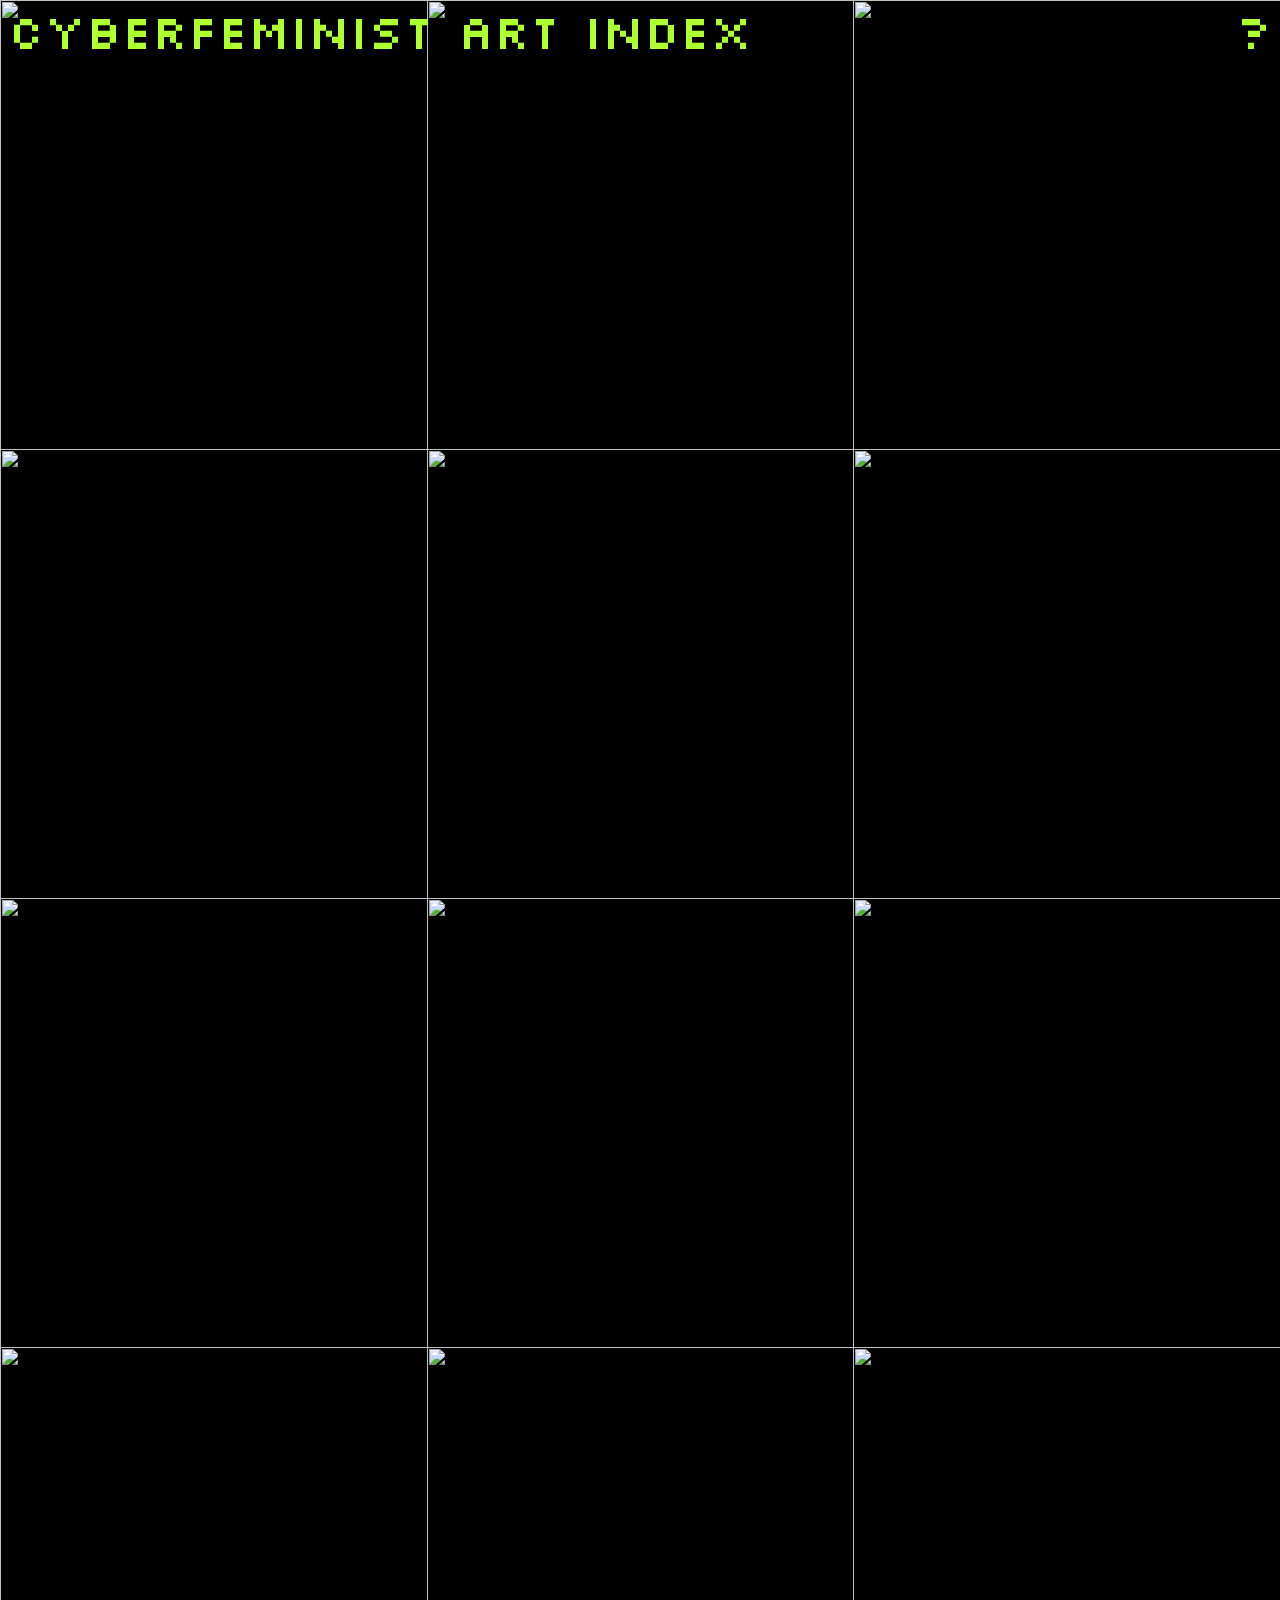
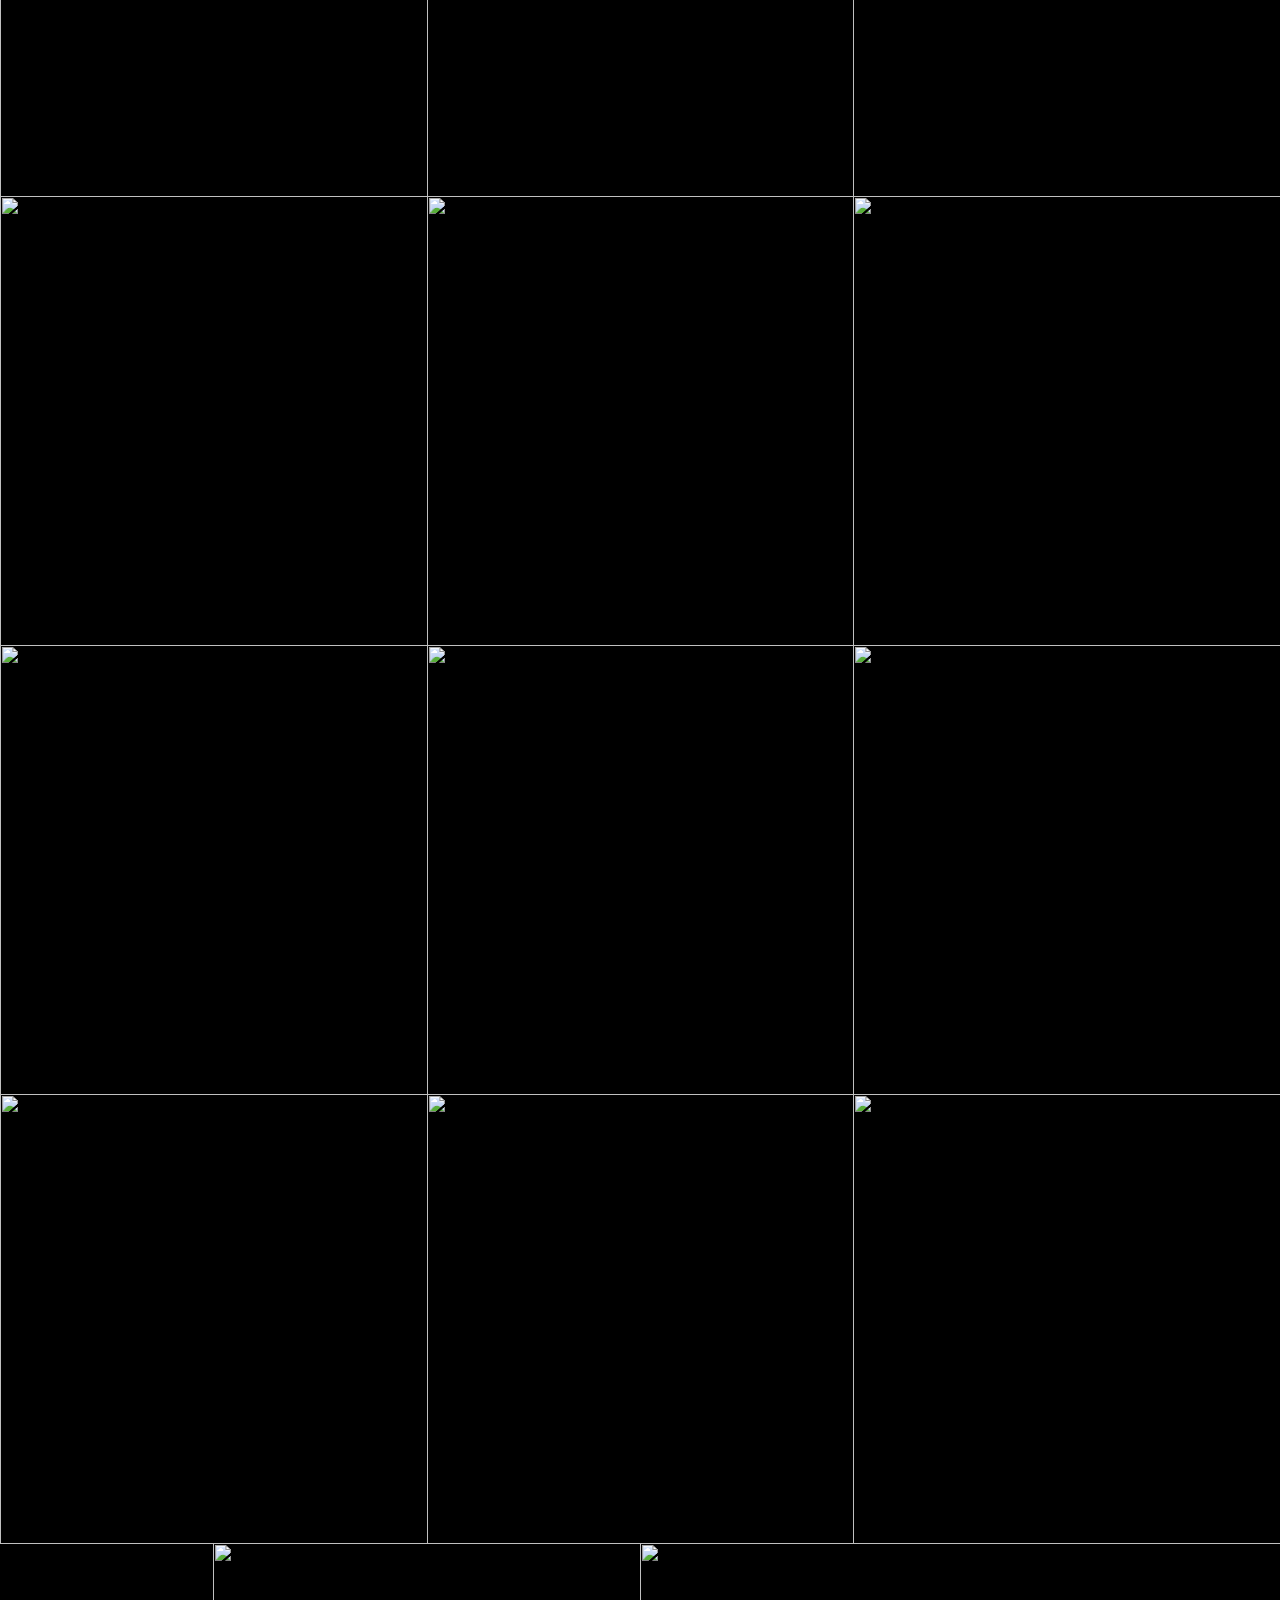
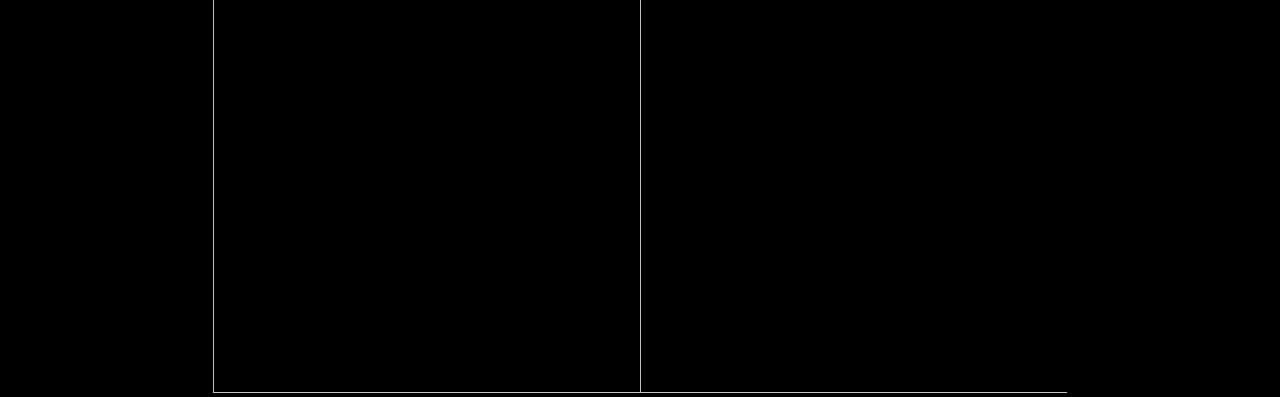
==== gallery.html @ f300425a "updates" ====
<!doctype html>
<html>
	<head>
		<title>Gallery view</title>
		<meta charset="utf-8">
		<meta name="viewport" content="width=device-width, initial-scale=1">
		<link href="assets/reset.css" rel="stylesheet">
		<link href="assets/common.css" rel="stylesheet">
		<link href="assets/gallery.css" rel="stylesheet">
		<link rel="icon" href="data:image/svg+xml,<svg xmlns=%22http://www.w3.org/2000/svg%22 viewBox=%220 0 100 100%22><text y=%22.9em%22 font-size=%2290%22>👽</text></svg>">
		<script defer src="assets/gallery.js"></script>
	</head>
	<body>
		<div class="gallery-title"><h1>Cyberfeminist Art Index</h1></div>
		<div class="gallery-info"><h1>?</h1></div>
		<ul id="data-list"></ul>
	</body>
</html>
---- assets/gallery.css ----
@import url('https://fonts.googleapis.com/css2?family=Silkscreen:wght@400;700&display=swap');

body {
    background-color: black;
  }

h1, h2, h3, p {
    color: greenyellow;
    font-family: 'Silkscreen', cursive;
}

h1 {
    font-size: 3em;
}

.gallery-title {
    position: fixed;
    z-index: 1;
    margin-left: 8px;
}

.gallery-info {
    position: fixed;
    z-index: 1;
    right: 0;
    margin-right: 8px;
}

  #data-list {
    display: flex;
    flex-wrap: wrap;
    justify-content:center;
    align-items: center;
    height: 100vh;
  }
  
  #data-list li {
    width: 33.33%;
    margin-bottom:-5px;
    text-align: center;
    cursor: pointer;
  }
  
  #data-list li img {
    width: 100vw;
    height: 50vh;
    object-fit: cover;
  }

  .fullscreen {
    position: fixed;
    top: 0;
    left: 0;
    width: 100%;
    height: 100%;
    display: flex;
    justify-content: center;
    align-items: center;
    background-color: rgba(0, 0, 0, 0.8);
  }
  
  .fullscreen img {
    max-width: 90%;
    max-height: 90%;
    object-fit: contain;
    cursor: pointer;
  }
  
  .fullscreen-details {
    color: white;
    position: absolute;
    bottom: 20px;
    left: 20px;
    text-align: left;
    font-size: 16px;
    line-height: 1.5;
  }
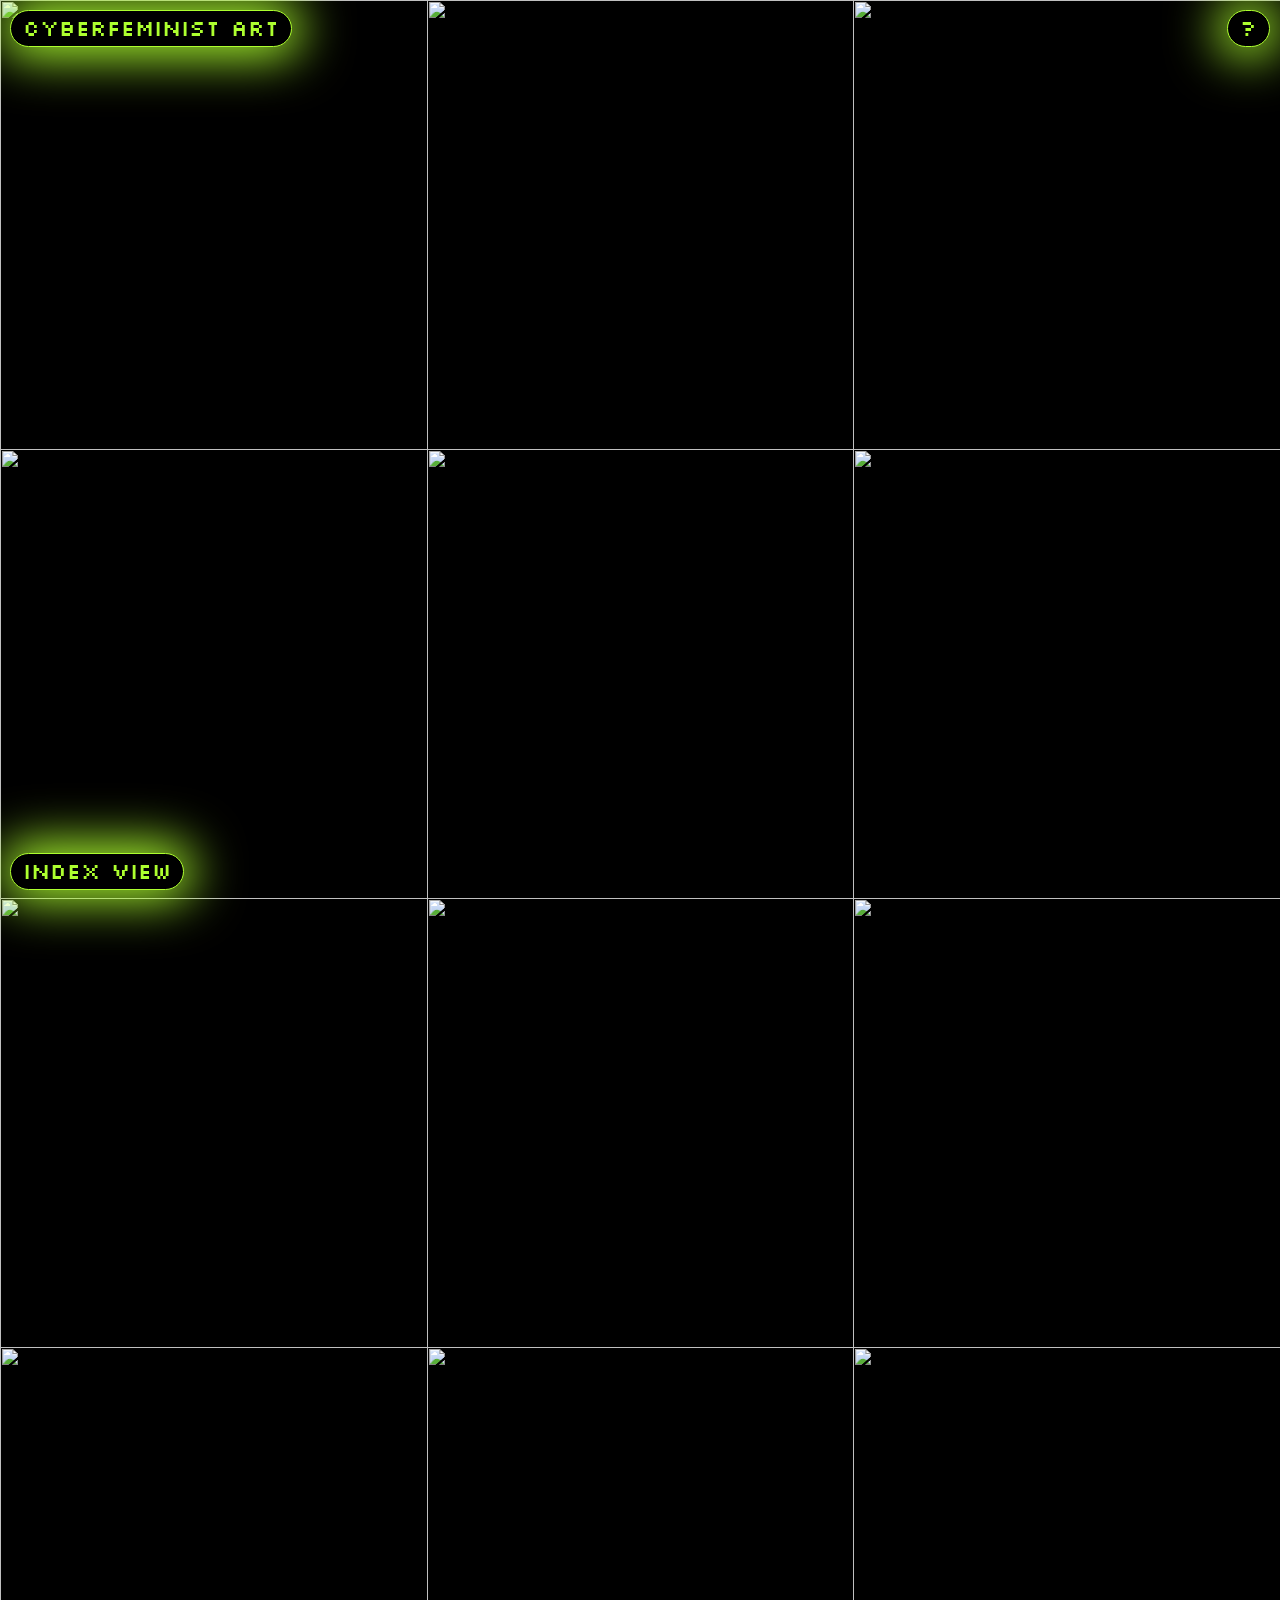
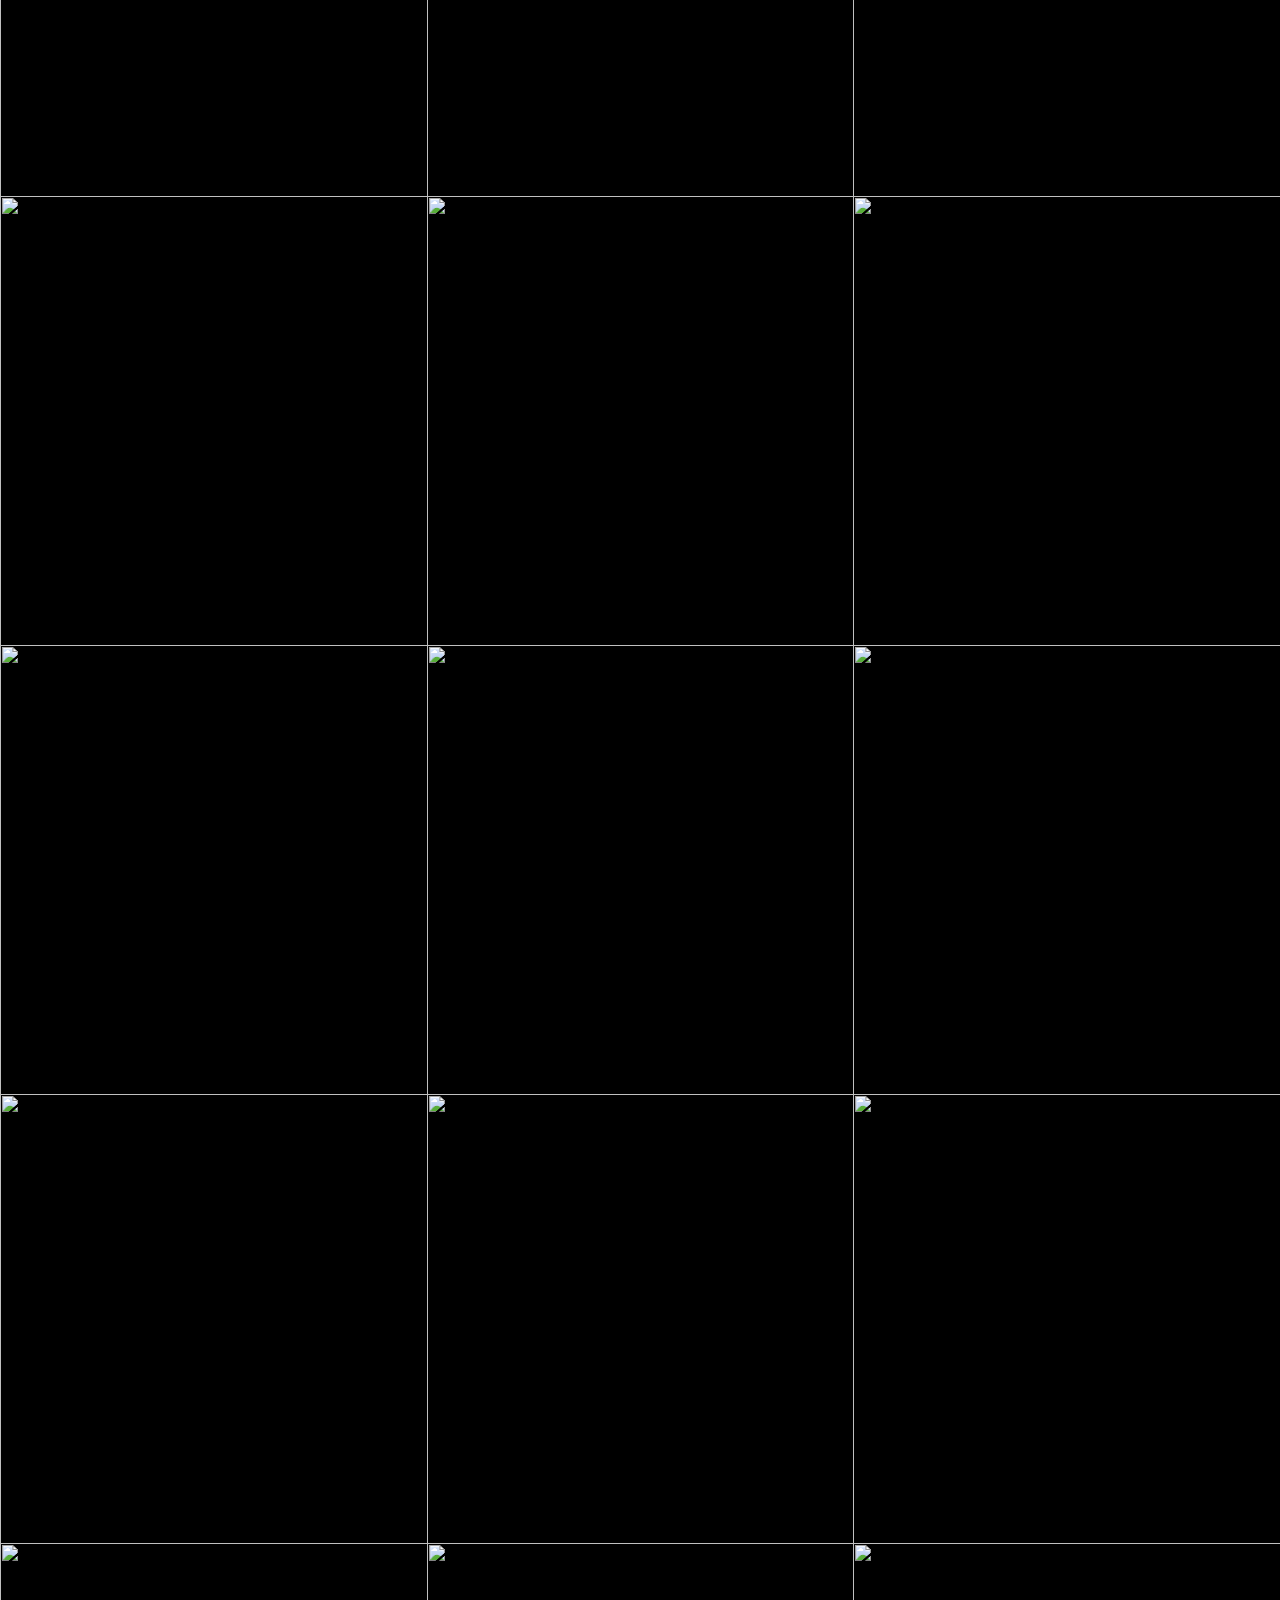
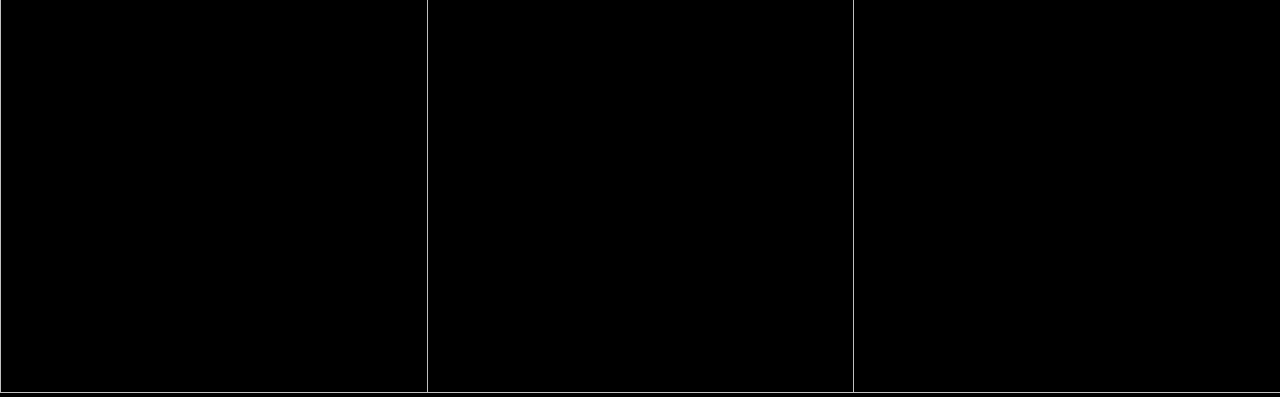
==== commit b9098c9a: "gallery buttons" ====
--- a/gallery.html
+++ b/gallery.html
@@ -11,8 +11,10 @@
 		<script defer src="assets/gallery.js"></script>
 	</head>
 	<body>
-		<div class="gallery-title"><h1>Cyberfeminist Art Index</h1></div>
+		<div class="gallery-title"><h1>Cyberfeminist Art</h1></div>
 		<div class="gallery-info"><h1>?</h1></div>
+		<div class="switch">
+			<a href="index.html"><h1>Index View</h1></a></div>
 		<ul id="data-list"></ul>
 	</body>
 </html>--- a/assets/gallery.css
+++ b/assets/gallery.css
@@ -10,20 +10,43 @@
 }
 
 h1 {
-    font-size: 3em;
+    font-size: 1.4em;
 }
 
 .gallery-title {
     position: fixed;
     z-index: 1;
-    margin-left: 8px;
+    margin: 10px;
+    background-color: black;
+    border: 1px solid greenyellow;
+    border-radius: 30px;
+    padding: 2px 12px 4px 12px;
+    box-shadow: 0 0 50px 10px greenyellow;
+
 }
 
 .gallery-info {
     position: fixed;
     z-index: 1;
     right: 0;
-    margin-right: 8px;
+    margin: 10px;
+    background-color: black;
+    border: 1px solid greenyellow;
+    border-radius: 30px;
+    padding: 2px 12px 4px 12px;
+    box-shadow: 0 0 50px 10px greenyellow;
+}
+
+.switch {
+    position: fixed;
+    z-index: 1;
+    bottom: 0;
+    margin: 10px;
+    background-color: black;
+    border: 1px solid greenyellow;
+    border-radius: 30px;
+    padding: 2px 12px 4px 12px;
+    box-shadow: 0 0 50px 10px greenyellow;
 }
 
   #data-list {
@@ -67,9 +90,9 @@
   }
   
   .fullscreen-details {
-    color: white;
+    background-color: none;
     position: absolute;
-    bottom: 20px;
+    top: 50px;
     left: 20px;
     text-align: left;
     font-size: 16px;
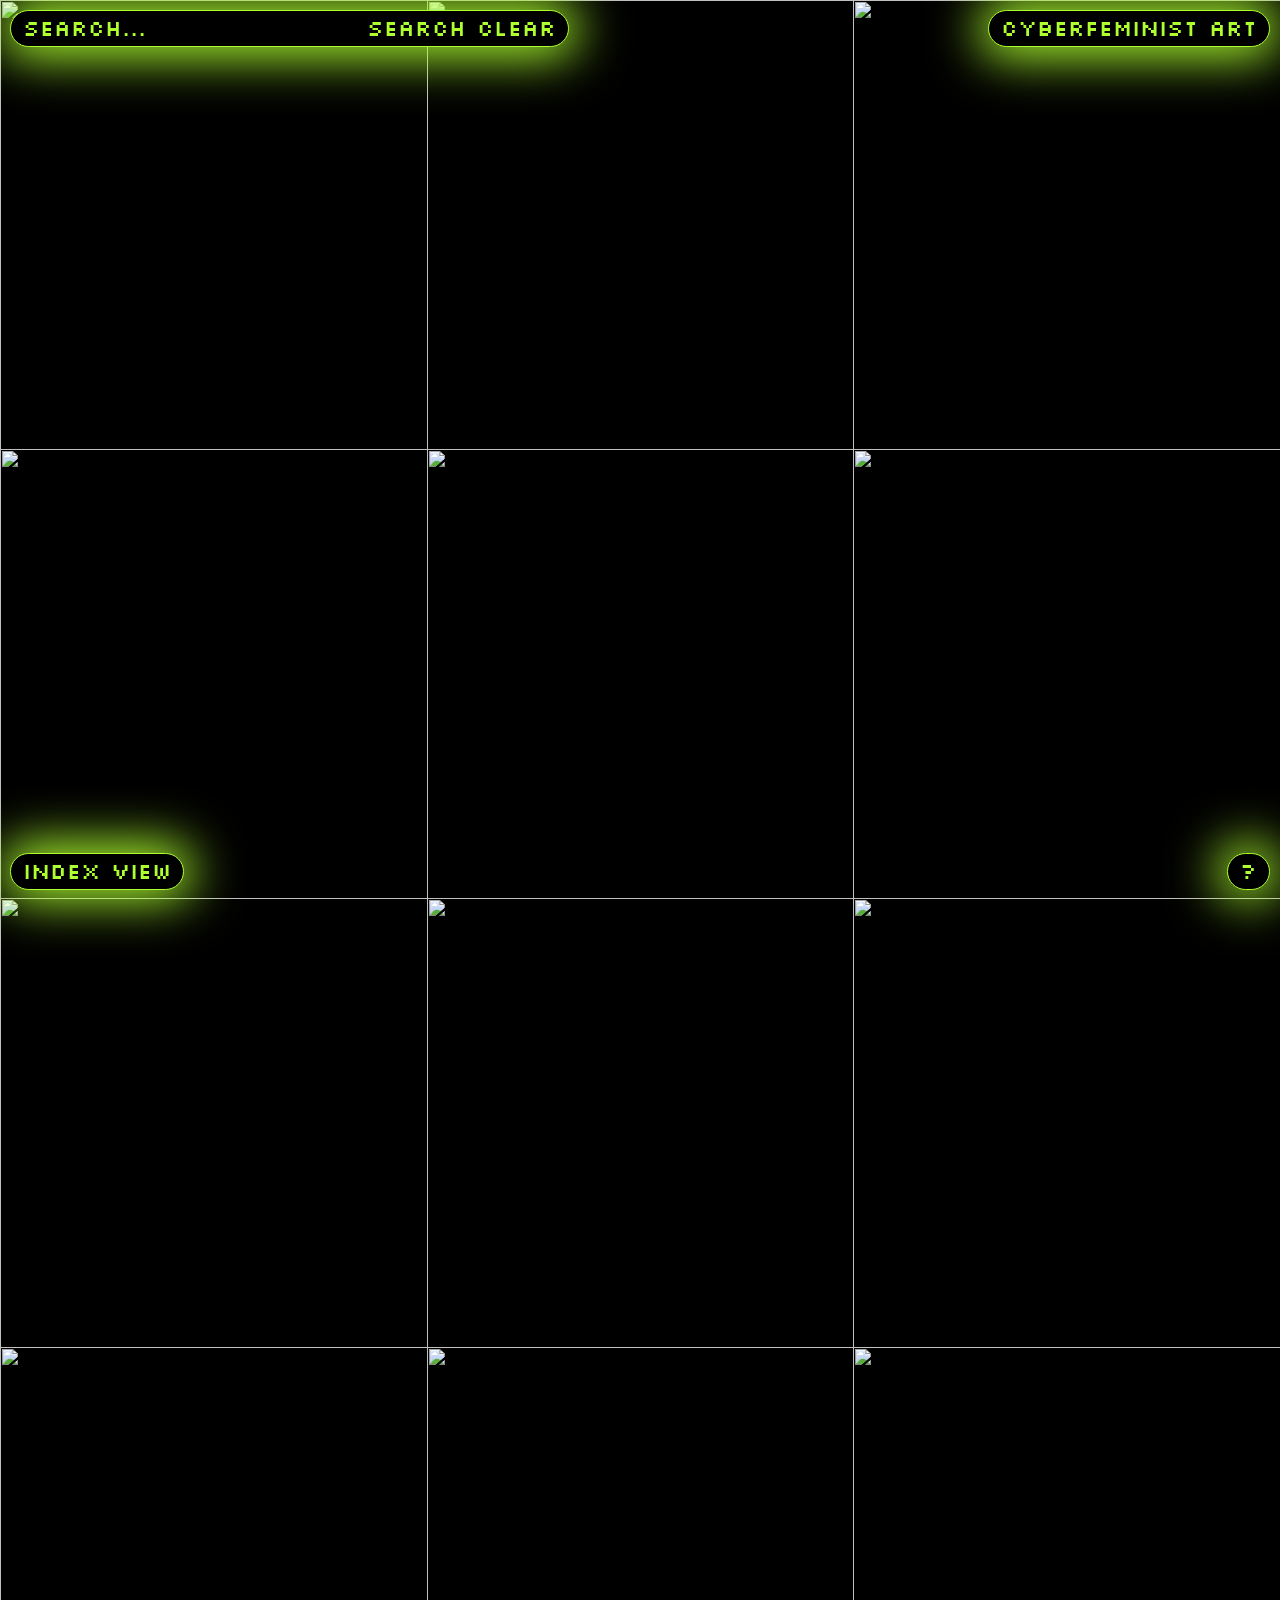
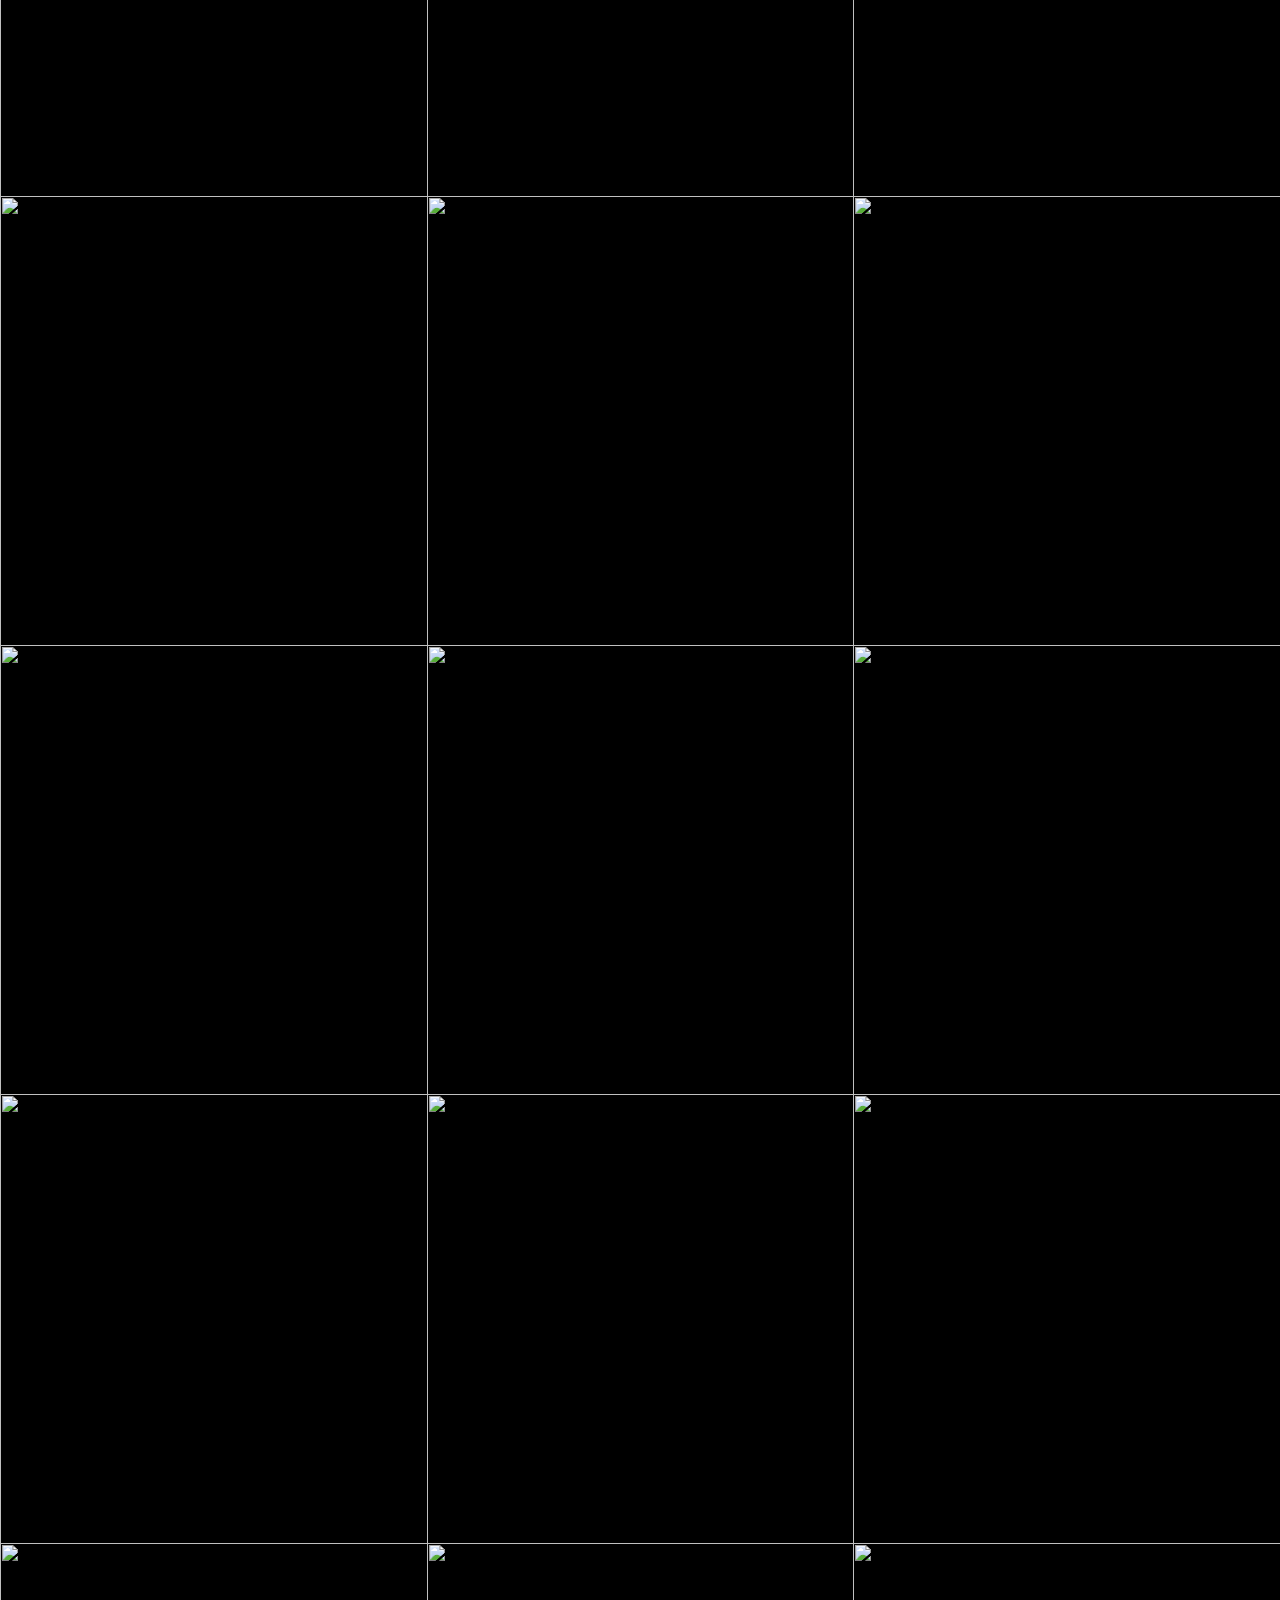
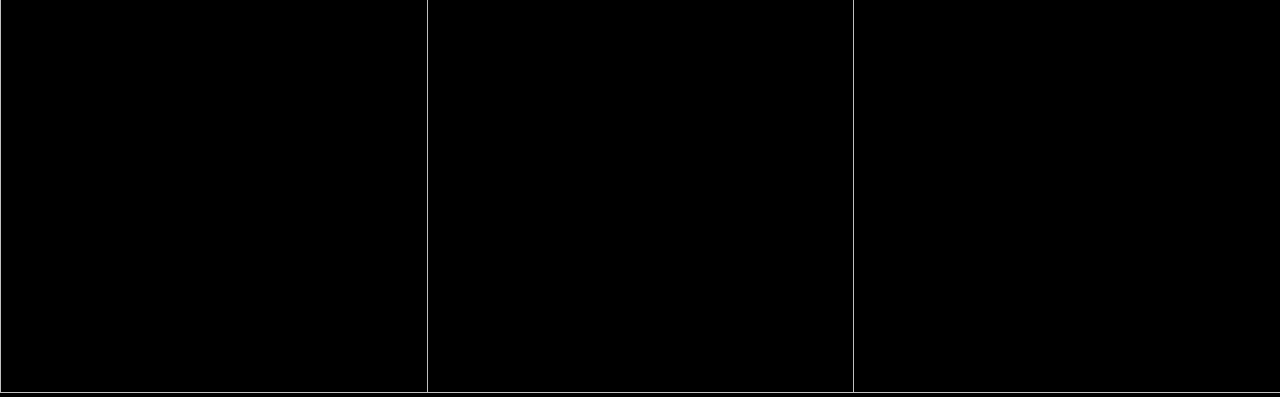
==== commit 7b066291: "updates to index" ====
--- a/gallery.html
+++ b/gallery.html
@@ -5,12 +5,16 @@
 		<meta charset="utf-8">
 		<meta name="viewport" content="width=device-width, initial-scale=1">
 		<link href="assets/reset.css" rel="stylesheet">
-		<link href="assets/common.css" rel="stylesheet">
 		<link href="assets/gallery.css" rel="stylesheet">
 		<link rel="icon" href="data:image/svg+xml,<svg xmlns=%22http://www.w3.org/2000/svg%22 viewBox=%220 0 100 100%22><text y=%22.9em%22 font-size=%2290%22>👽</text></svg>">
 		<script defer src="assets/gallery.js"></script>
 	</head>
 	<body>
+		<div class="search-feature">
+			<input type="text" id="search" placeholder="Search...">
+			<button id="search-btn">Search</button>
+			<button id="clear-btn">Clear</button>
+</div>
 		<div class="gallery-title"><h1>Cyberfeminist Art</h1></div>
 		<div class="gallery-info"><h1>?</h1></div>
 		<div class="switch">
--- a/assets/gallery.css
+++ b/assets/gallery.css
@@ -17,6 +17,7 @@
     position: fixed;
     z-index: 1;
     margin: 10px;
+    right:0;
     background-color: black;
     border: 1px solid greenyellow;
     border-radius: 30px;
@@ -29,6 +30,7 @@
     position: fixed;
     z-index: 1;
     right: 0;
+    bottom: 0;
     margin: 10px;
     background-color: black;
     border: 1px solid greenyellow;
@@ -41,6 +43,22 @@
     position: fixed;
     z-index: 1;
     bottom: 0;
+    margin: 10px;
+    background-color: black;
+    border: 1px solid greenyellow;
+    border-radius: 30px;
+    padding: 2px 12px 4px 12px;
+    box-shadow: 0 0 50px 10px greenyellow;
+}
+
+.search-feature {
+    font-family: 'Silkscreen', cursive;
+    color: greenyellow;
+    font-size: 1.4em;
+    position: fixed;
+    z-index: 1;
+    top: 0;
+    left: 0;
     margin: 10px;
     background-color: black;
     border: 1px solid greenyellow;
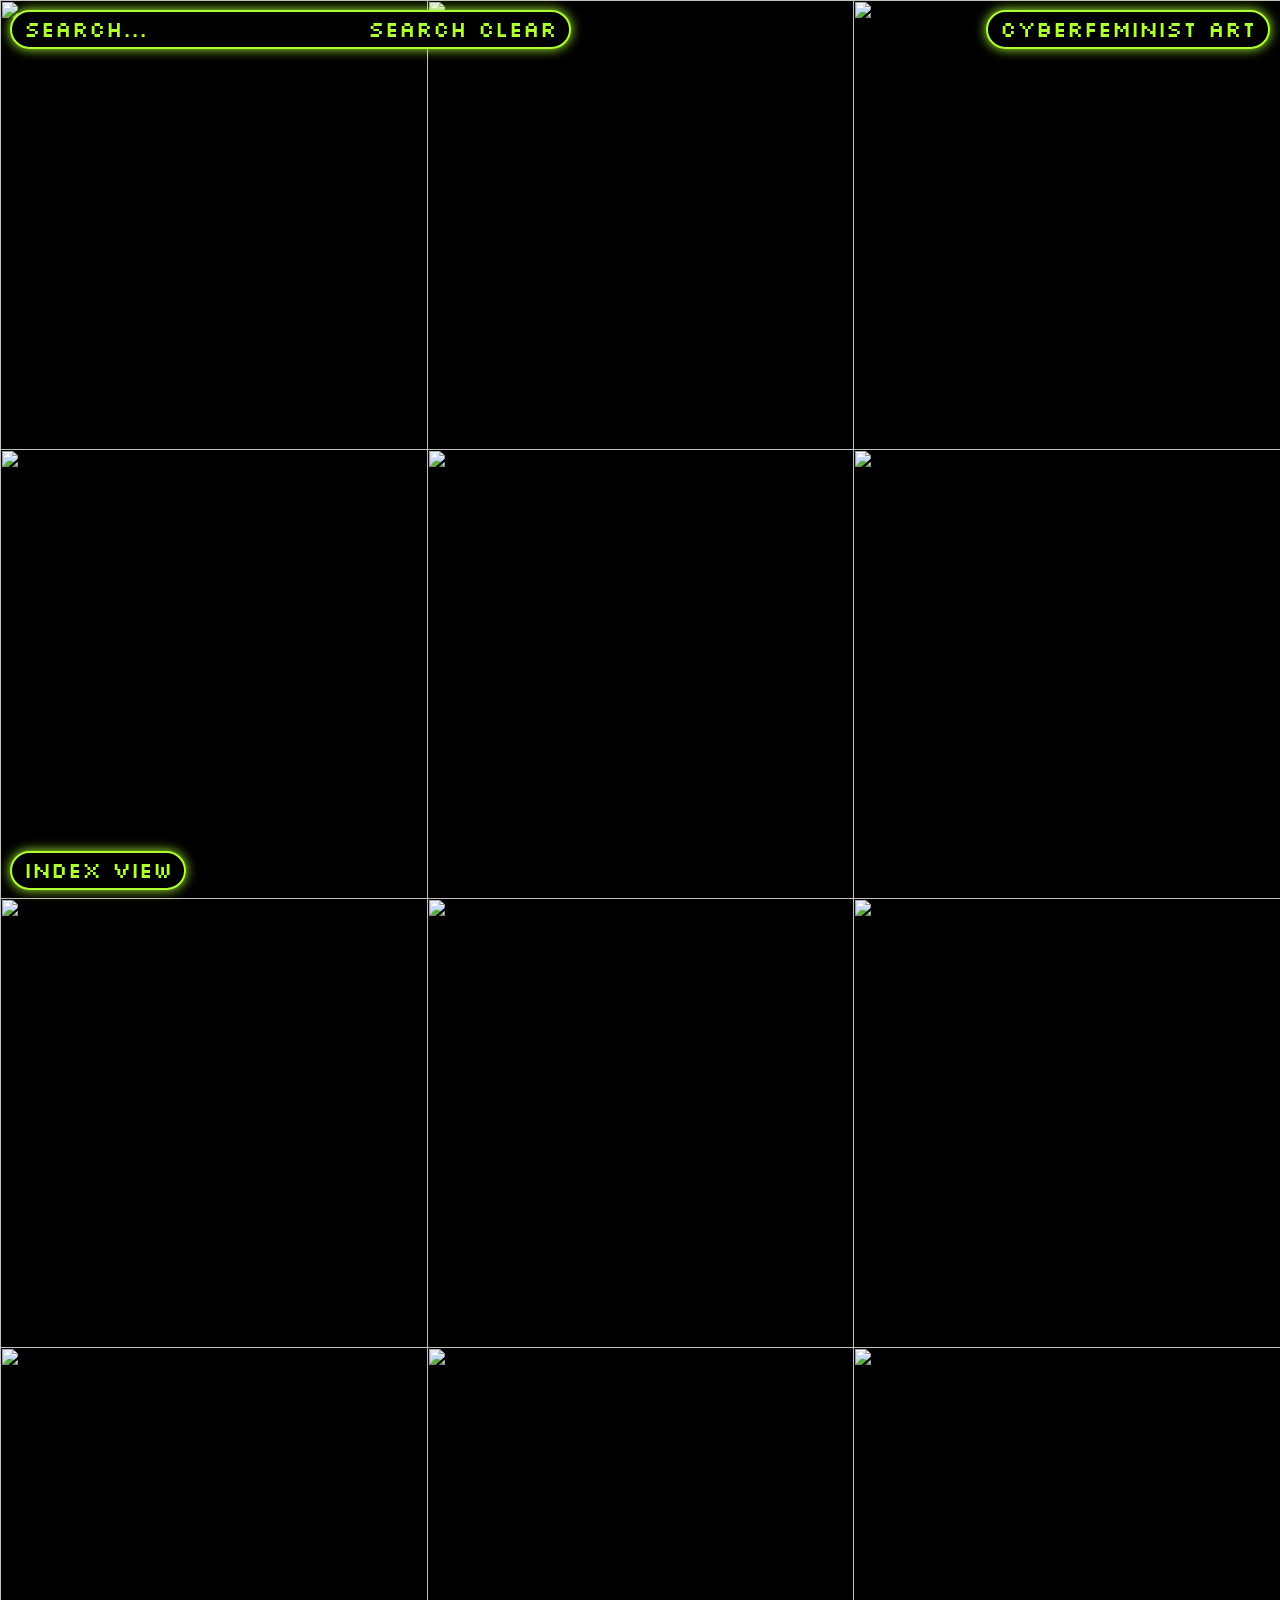
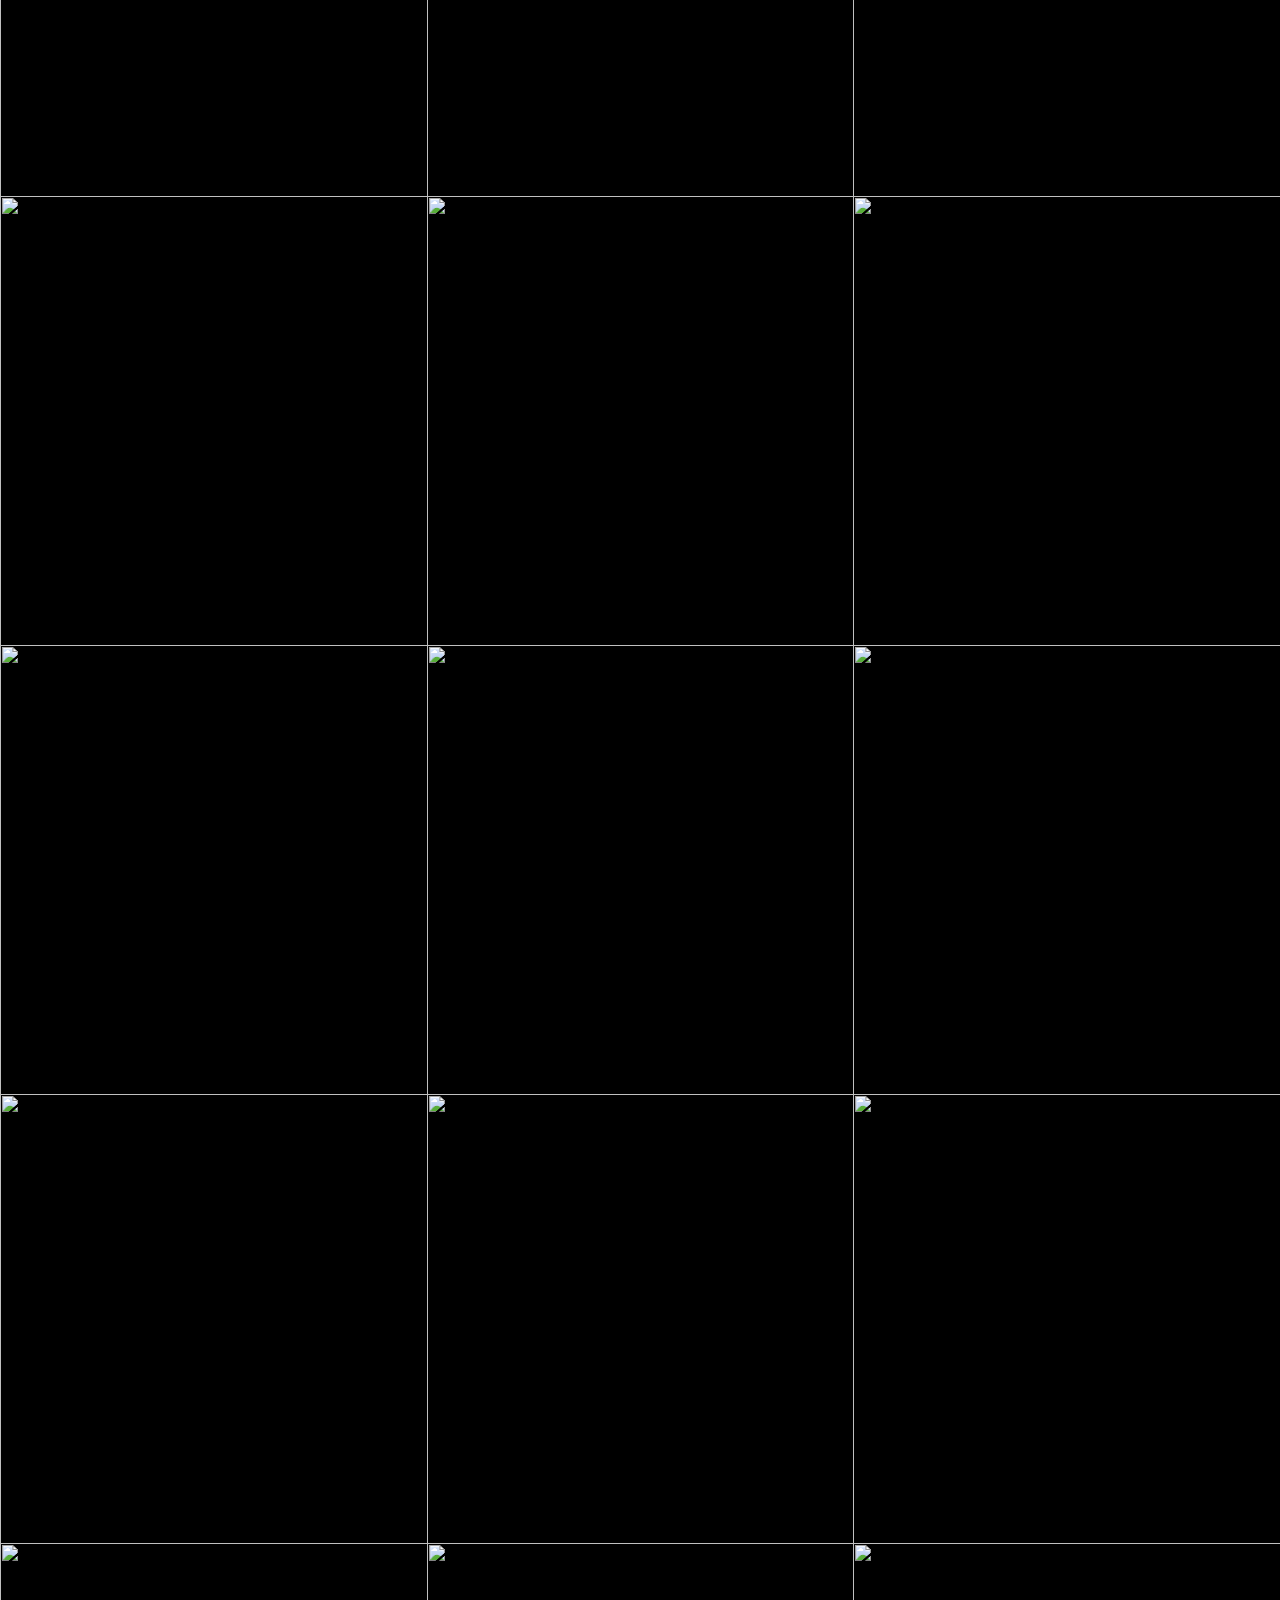
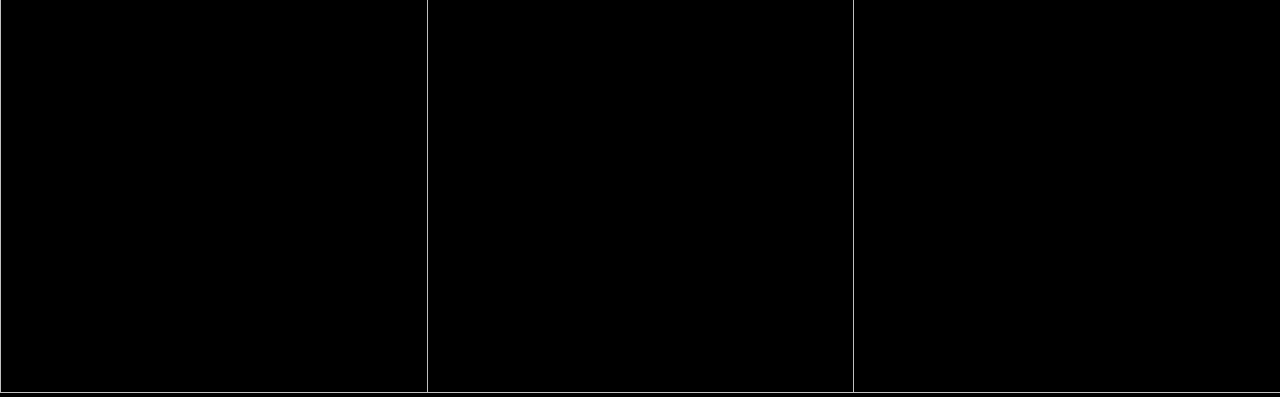
==== commit 84052ed5: "home page added" ====
--- a/gallery.html
+++ b/gallery.html
@@ -15,10 +15,11 @@
 			<button id="search-btn">Search</button>
 			<button id="clear-btn">Clear</button>
 </div>
-		<div class="gallery-title"><h1>Cyberfeminist Art</h1></div>
-		<div class="gallery-info"><h1>?</h1></div>
+		<div class="gallery-title">
+			<a href="home.html"><h1>Cyberfeminist Art</h1></a></div>
 		<div class="switch">
 			<a href="index.html"><h1>Index View</h1></a></div>
 		<ul id="data-list"></ul>
 	</body>
-</html>+</html>
+
--- a/assets/gallery.css
+++ b/assets/gallery.css
@@ -19,11 +19,19 @@
     margin: 10px;
     right:0;
     background-color: black;
-    border: 1px solid greenyellow;
+    border: 2px solid greenyellow;
     border-radius: 30px;
     padding: 2px 12px 4px 12px;
-    box-shadow: 0 0 50px 10px greenyellow;
+    box-shadow: 0 0 12px 0px greenyellow;
+}
 
+.gallery-title:hover {
+    background-color: greenyellow;
+    border: 2px solid black;   
+}
+
+.gallery-title h1:hover {
+    color: black;
 }
 
 .gallery-info {
@@ -33,10 +41,19 @@
     bottom: 0;
     margin: 10px;
     background-color: black;
-    border: 1px solid greenyellow;
+    border: 2px solid greenyellow;
     border-radius: 30px;
     padding: 2px 12px 4px 12px;
-    box-shadow: 0 0 50px 10px greenyellow;
+    box-shadow: 0 0 12px 0px greenyellow;
+}
+
+.gallery-info:hover {
+    background-color: greenyellow;
+    border: 2px solid black;   
+}
+
+.gallery-info h1:hover {
+    color: black;
 }
 
 .switch {
@@ -45,10 +62,19 @@
     bottom: 0;
     margin: 10px;
     background-color: black;
-    border: 1px solid greenyellow;
+    border: 2px solid greenyellow;
     border-radius: 30px;
     padding: 2px 12px 4px 12px;
-    box-shadow: 0 0 50px 10px greenyellow;
+    box-shadow: 0 0 12px 0px greenyellow;
+}
+
+.switch:hover {
+    background-color: greenyellow;
+    border: 2px solid black;
+}
+
+.switch h1:hover {
+    color: black;
 }
 
 .search-feature {
@@ -61,10 +87,10 @@
     left: 0;
     margin: 10px;
     background-color: black;
-    border: 1px solid greenyellow;
+    border: 2px solid greenyellow;
     border-radius: 30px;
     padding: 2px 12px 4px 12px;
-    box-shadow: 0 0 50px 10px greenyellow;
+    box-shadow: 0 0 12px 0px greenyellow;
 }
 
   #data-list {
@@ -110,9 +136,42 @@
   .fullscreen-details {
     background-color: none;
     position: absolute;
-    top: 50px;
+    top: 4em;
     left: 20px;
     text-align: left;
     font-size: 16px;
     line-height: 1.5;
-  }+  }
+
+  .home-title {
+    font-family: 'Silkscreen', cursive;
+    color: greenyellow;
+    z-index: 1;
+    text-align: center;
+    background-color: black;
+    border: 2px solid greenyellow;
+    border-radius: 30px;
+    padding: 2px 12px 4px 12px;
+    box-shadow: 0 0 12px 0px greenyellow;
+    margin: 0;
+    position: absolute;
+    top: 20%;
+    left: 50%;
+    transform: translate(-50%, -50%);
+}
+
+  .home-description {
+    position: absolute;
+    z-index: 999;
+    text-align: center;
+    margin: 0;
+    position: absolute;
+    top: 50%;
+    left: 50%;
+    transform: translate(-50%, -50%);
+  }
+
+  canvas {
+    display: block;
+    z-index: -999;
+}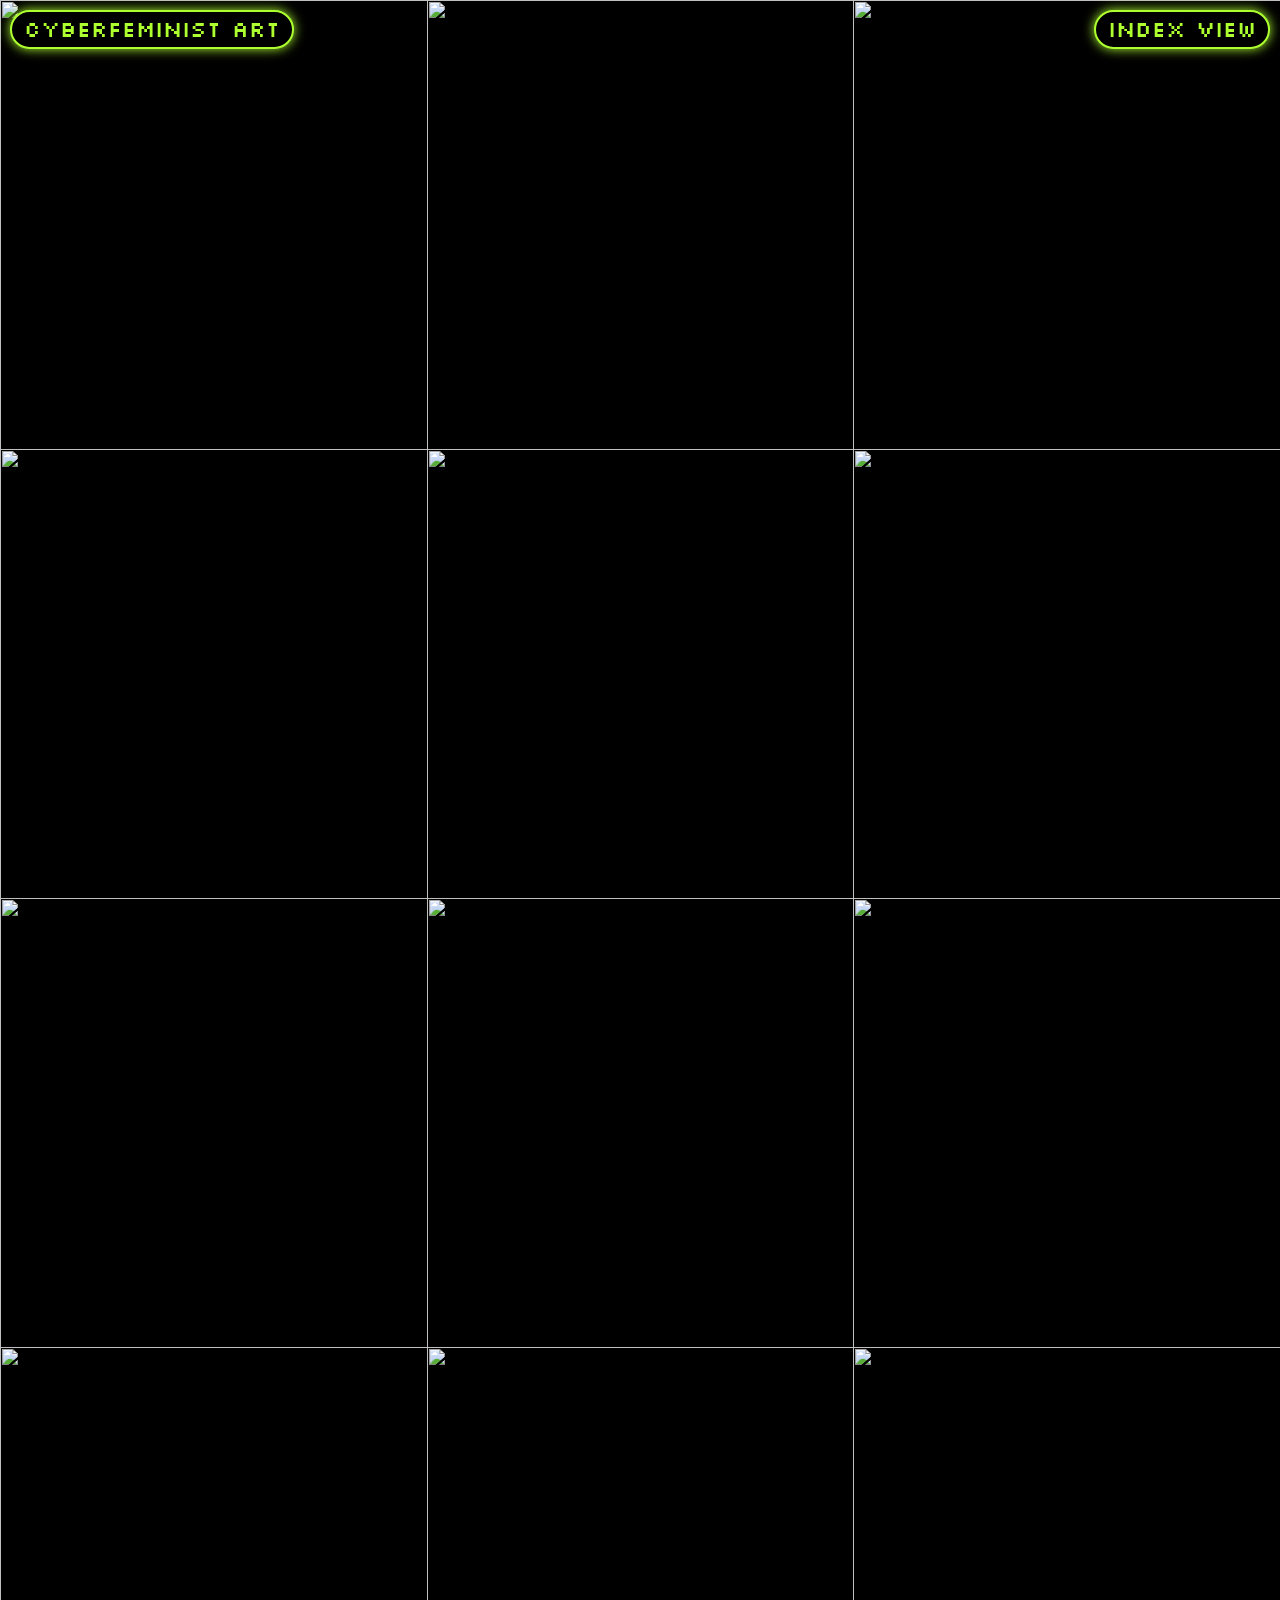
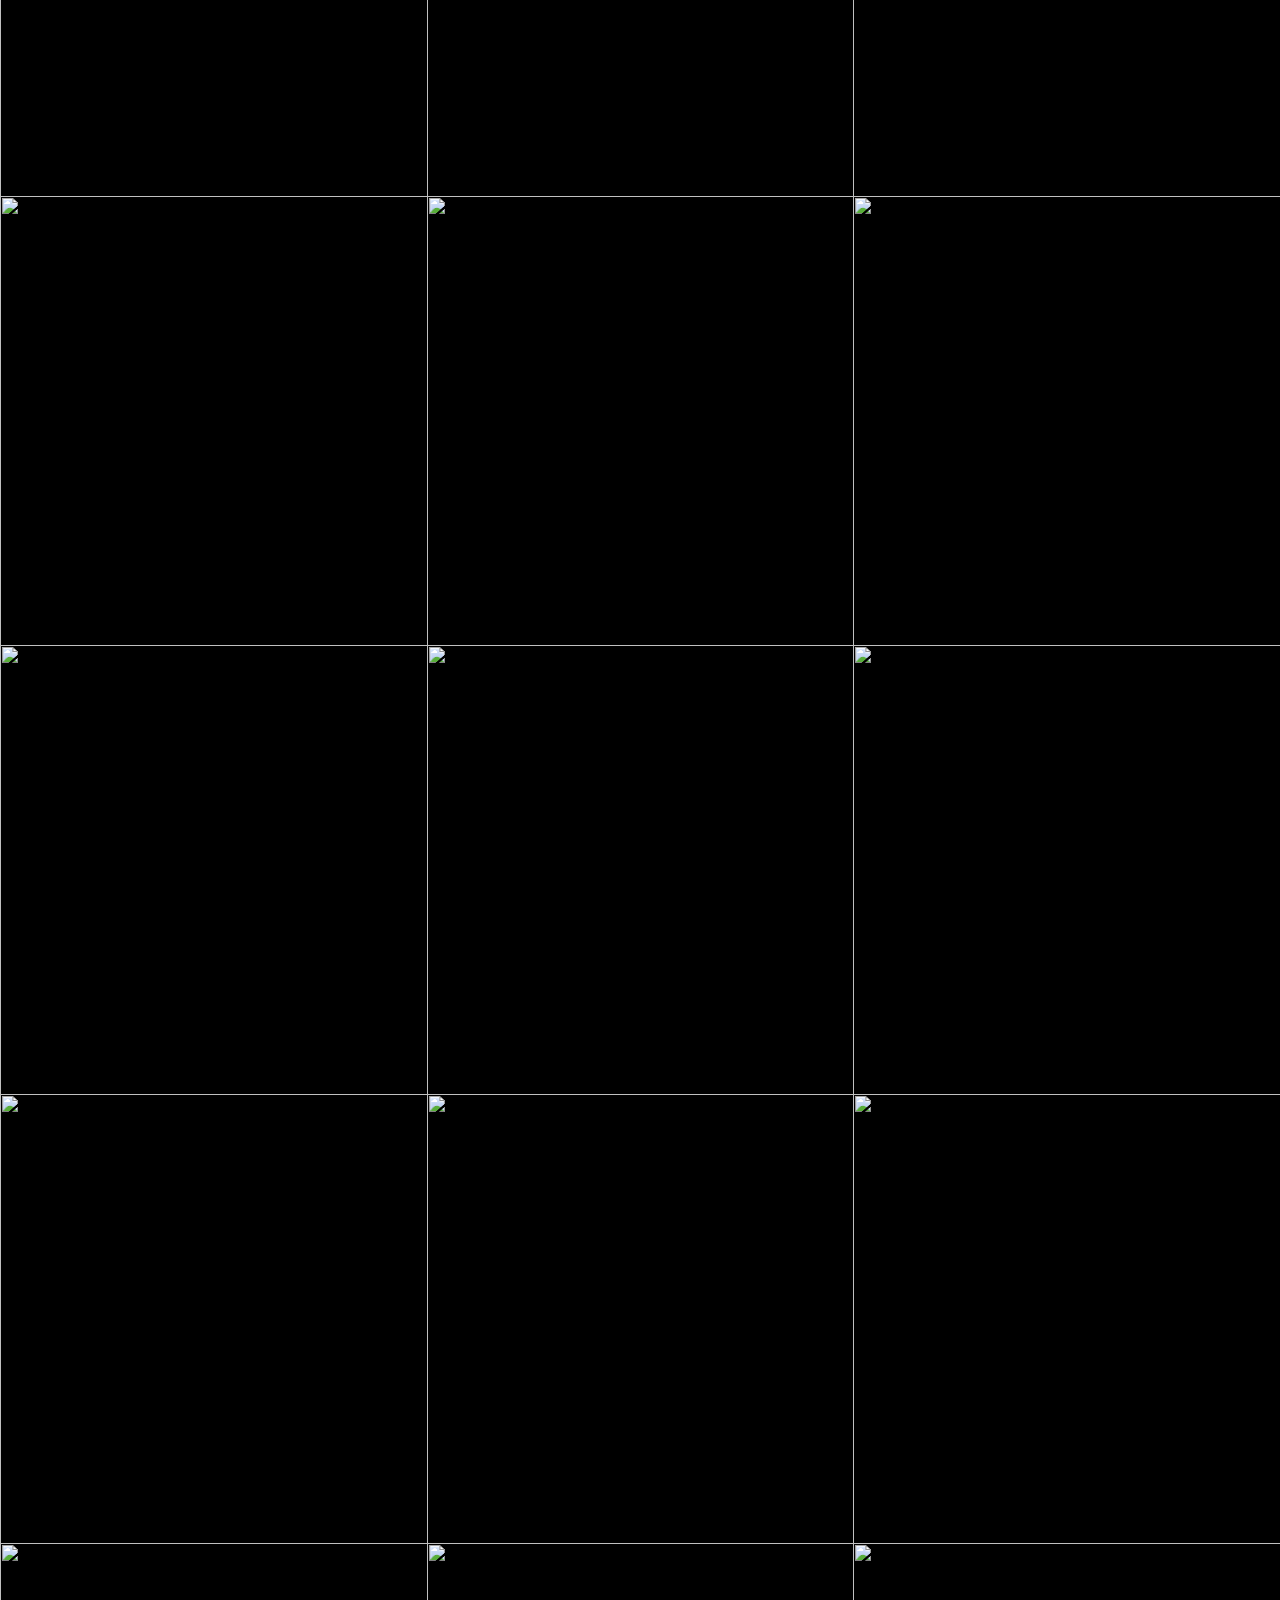
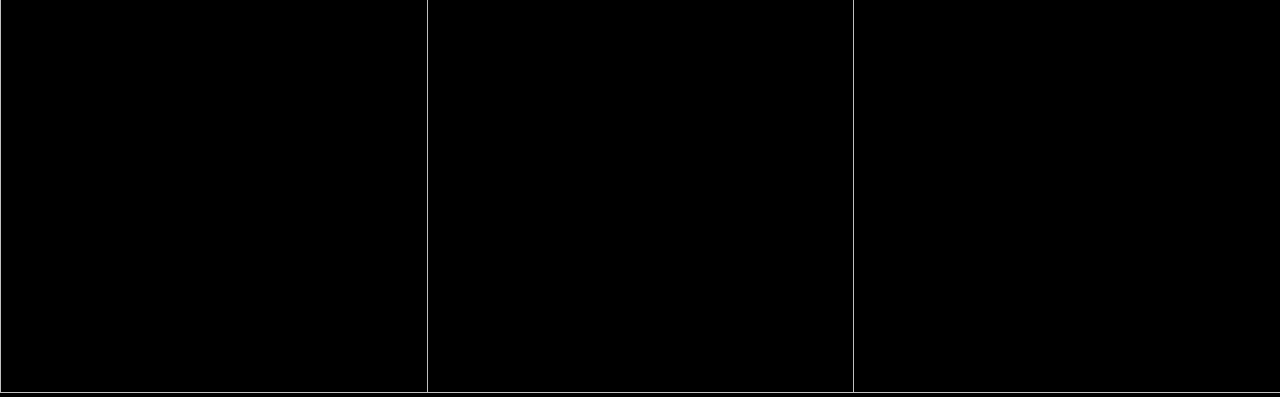
==== commit 9994255a: "gallery updates" ====
--- a/gallery.html
+++ b/gallery.html
@@ -1,7 +1,7 @@
 <!doctype html>
 <html>
 	<head>
-		<title>Gallery view</title>
+		<title>Gallery</title>
 		<meta charset="utf-8">
 		<meta name="viewport" content="width=device-width, initial-scale=1">
 		<link href="assets/reset.css" rel="stylesheet">
@@ -9,11 +9,7 @@
 		<link rel="icon" href="data:image/svg+xml,<svg xmlns=%22http://www.w3.org/2000/svg%22 viewBox=%220 0 100 100%22><text y=%22.9em%22 font-size=%2290%22>👽</text></svg>">
 		<script defer src="assets/gallery.js"></script>
 	</head>
-	<body>
-		<div class="search-feature">
-			<input type="text" id="search" placeholder="Search...">
-			<button id="search-btn">Search</button>
-			<button id="clear-btn">Clear</button>
+	<body>	
 </div>
 		<div class="gallery-title">
 			<a href="home.html"><h1>Cyberfeminist Art</h1></a></div>
--- a/assets/gallery.css
+++ b/assets/gallery.css
@@ -17,7 +17,7 @@
     position: fixed;
     z-index: 1;
     margin: 10px;
-    right:0;
+    left: 0;
     background-color: black;
     border: 2px solid greenyellow;
     border-radius: 30px;
@@ -59,7 +59,7 @@
 .switch {
     position: fixed;
     z-index: 1;
-    bottom: 0;
+    right: 0;
     margin: 10px;
     background-color: black;
     border: 2px solid greenyellow;
@@ -77,71 +77,55 @@
     color: black;
 }
 
-.search-feature {
-    font-family: 'Silkscreen', cursive;
-    color: greenyellow;
-    font-size: 1.4em;
-    position: fixed;
-    z-index: 1;
-    top: 0;
-    left: 0;
-    margin: 10px;
-    background-color: black;
-    border: 2px solid greenyellow;
-    border-radius: 30px;
-    padding: 2px 12px 4px 12px;
-    box-shadow: 0 0 12px 0px greenyellow;
-}
-
-  #data-list {
-    display: flex;
-    flex-wrap: wrap;
-    justify-content:center;
-    align-items: center;
-    height: 100vh;
+#data-list {
+  display: flex;
+  flex-wrap: wrap;
+  justify-content:center;
+  align-items: center;
+  height: 100vh;
+}
+  
+#data-list li {
+  width: 33.33%;
+  margin-bottom:-5px;
+  text-align: center;
+  cursor: pointer;
+}
+  
+#data-list li img {
+  width: 100vw;
+  height: 50vh;
+  object-fit: cover;
+}
+
+.fullscreen {
+  position: fixed;
+  top: 0;
+  left: 0;
+  width: 100%;
+  height: 100%;
+   display: flex;
+  justify-content: center;
+  align-items: center;
+  background-color: rgba(0, 0, 0, 0.9);
+}
+  
+.fullscreen img {
+  max-width: 100%;
+   max-height: 70%;
+  object-fit: contain;
+  cursor: pointer;
   }
   
-  #data-list li {
-    width: 33.33%;
-    margin-bottom:-5px;
-    text-align: center;
-    cursor: pointer;
-  }
-  
-  #data-list li img {
-    width: 100vw;
-    height: 50vh;
-    object-fit: cover;
-  }
-
-  .fullscreen {
-    position: fixed;
-    top: 0;
-    left: 0;
-    width: 100%;
-    height: 100%;
-    display: flex;
-    justify-content: center;
-    align-items: center;
-    background-color: rgba(0, 0, 0, 0.8);
-  }
-  
-  .fullscreen img {
-    max-width: 90%;
-    max-height: 90%;
-    object-fit: contain;
-    cursor: pointer;
-  }
-  
-  .fullscreen-details {
-    background-color: none;
-    position: absolute;
-    top: 4em;
-    left: 20px;
-    text-align: left;
-    font-size: 16px;
-    line-height: 1.5;
-  }
+.fullscreen-details {
+  background-color: none;
+  position: absolute;
+  bottom: 10px;
+  left:10px;
+  text-align: left;
+  font-size: 16px;
+  line-height: 1.5;
+}
 
   .home-title {
     font-family: 'Silkscreen', cursive;
@@ -174,4 +158,86 @@
   canvas {
     display: block;
     z-index: -999;
-}+}
+
+@media only screen and (max-width:768px) and (min-width:200px) {
+
+    /* home page styling */
+    h1 {
+        font-size: 1.2em;
+    }
+
+    p {
+        font-size:0.8em;
+    }
+
+    canvas {
+        width: 100%;
+        height: 100%;
+    }
+
+    .home-title {
+        z-index: 1;
+        text-align: center;
+        background-color: black;
+        border: 2px solid greenyellow;
+        border-radius: 30px;
+        padding: 2px 12px 4px 12px;
+        box-shadow: 0 0 12px 0px greenyellow;
+        margin: 0;
+        position: absolute;
+        width: 70%;
+        top: 12%;
+    }
+
+    .home-description {
+        position: absolute;
+        z-index: 999;
+        text-align: center;
+        margin: 0;
+        position: absolute;
+        width: 90%;
+      }
+
+    /* gallery styling */
+    #data-list {
+        height: 50vh;
+      }
+    
+    #data-list li img {
+        width: 50vw;
+        height: 15vh;
+        object-fit: cover;
+    }
+    
+    .search-feature {
+        font-size: 1.2em;
+        width: 95%;
+    }
+
+    input{display:inline-block;}
+    input::placeholder{display:inline-block;}
+
+    #search-btn {
+        display: inline-block;
+    }
+    
+    #clear-btn {
+        display: inline;
+    }
+
+    .gallery-title {
+        display: none;
+      }
+
+      .fullscreen-details {
+        background-color: none;
+        position: absolute;
+        top: 10%;
+        left: 20px;
+        text-align: left;
+        font-size: 16px;
+        line-height: 1.5;
+      }
+    
+    }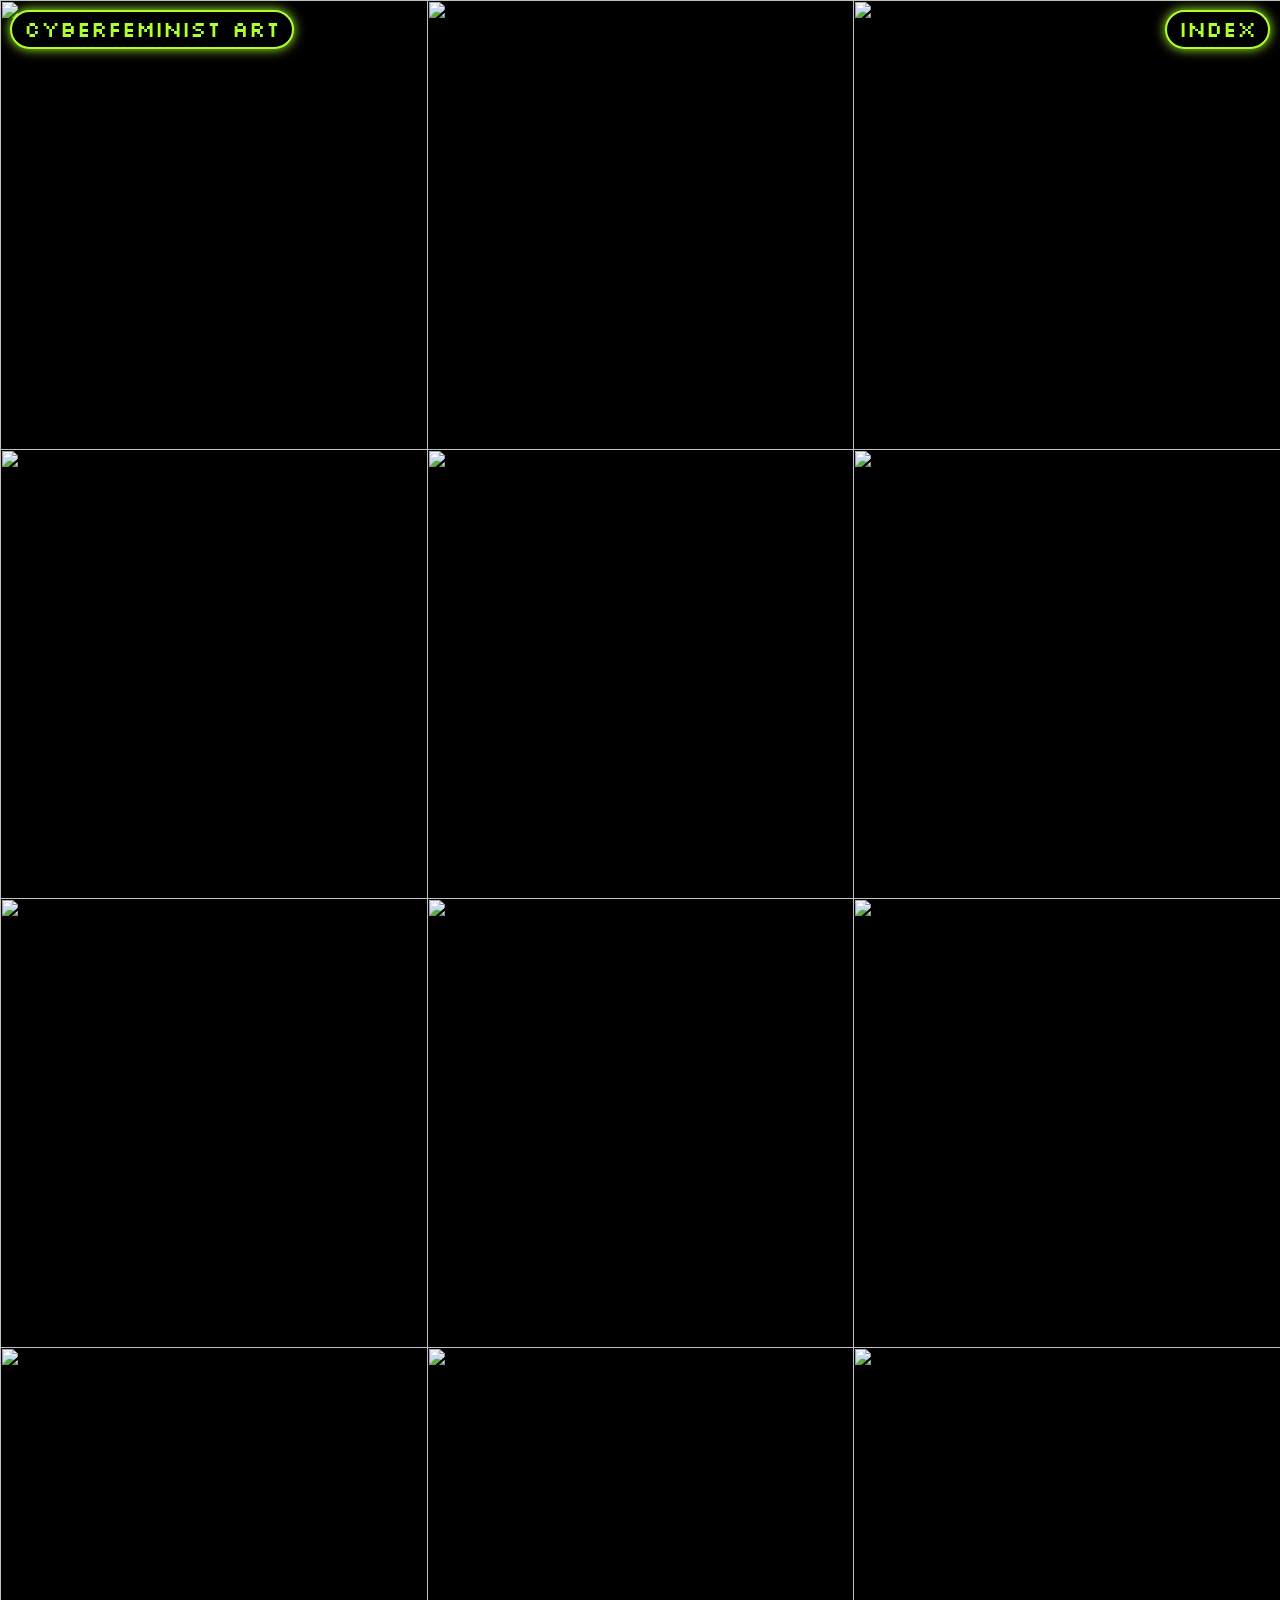
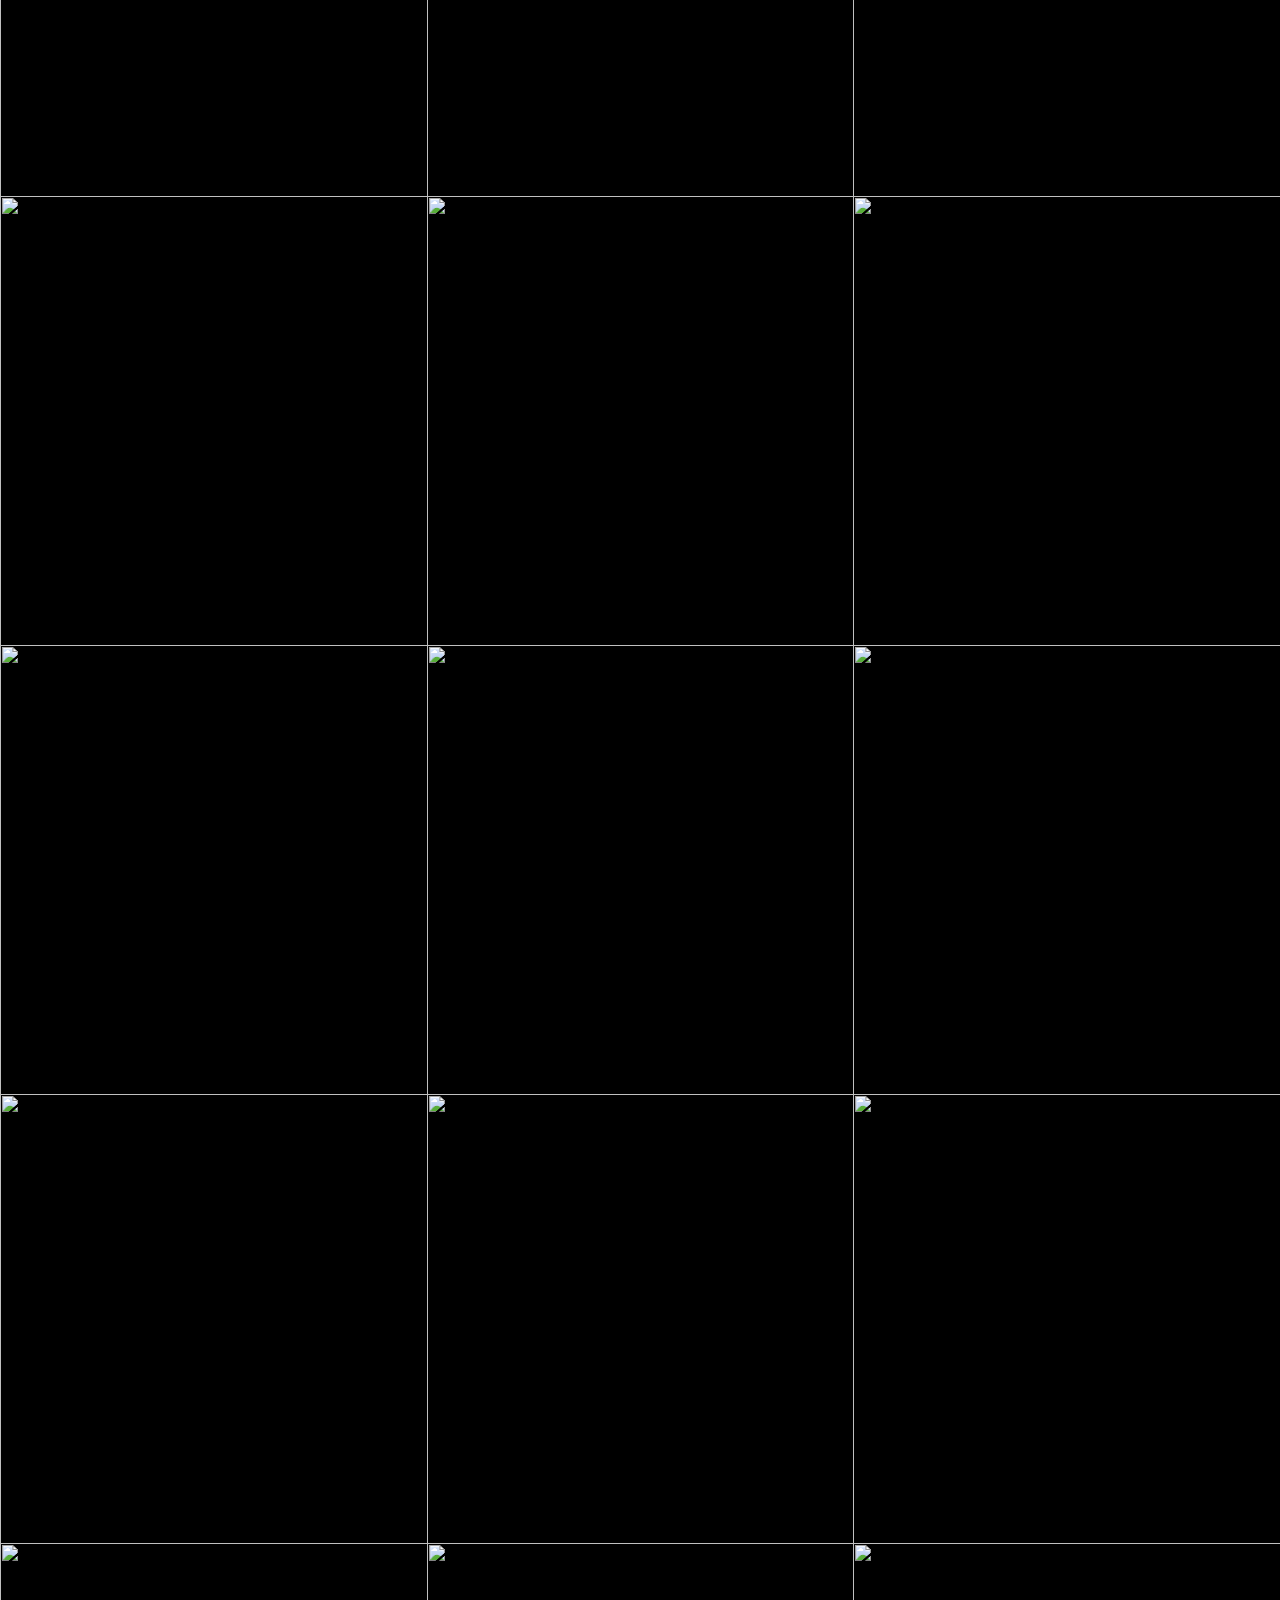
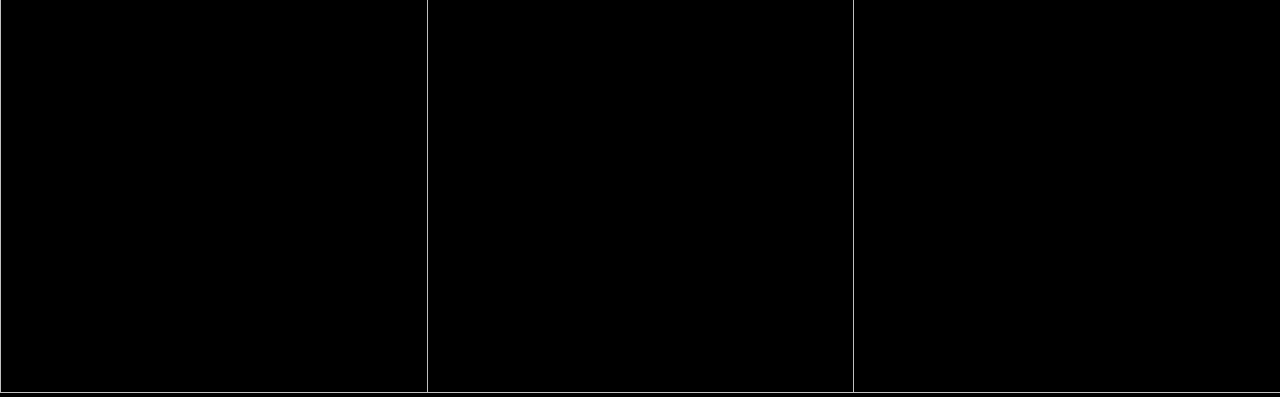
==== commit 92d4e2cd: "im tired" ====
--- a/gallery.html
+++ b/gallery.html
@@ -14,7 +14,7 @@
 		<div class="gallery-title">
 			<a href="home.html"><h1>Cyberfeminist Art</h1></a></div>
 		<div class="switch">
-			<a href="index.html"><h1>Index View</h1></a></div>
+			<a href="index.html"><h1>Index</h1></a></div>
 		<ul id="data-list"></ul>
 	</body>
 </html>
--- a/assets/gallery.css
+++ b/assets/gallery.css
@@ -1,4 +1,7 @@
 @import url('https://fonts.googleapis.com/css2?family=Silkscreen:wght@400;700&display=swap');
+html, body {
+  max-width: 100%;
+}
 
 body {
     background-color: black;
@@ -104,7 +107,7 @@
   left: 0;
   width: 100%;
   height: 100%;
-   display: flex;
+  display: flex;
   justify-content: center;
   align-items: center;
   background-color: rgba(0, 0, 0, 0.9);
@@ -112,7 +115,7 @@
   
 .fullscreen img {
   max-width: 100%;
-   max-height: 70%;
+  max-height: 70%;
   object-fit: contain;
   cursor: pointer;
   }
@@ -161,83 +164,41 @@
 }
 
 @media only screen and (max-width:768px) and (min-width:200px) {
-
-    /* home page styling */
-    h1 {
-        font-size: 1.2em;
+  
+  body {width: 100vw;}
+  h1 {font-size: 1em;}
+
+  #data-list {
+    height: 50vh;
+}
+    
+  #data-list li img {
+    width: 50vw;
+    height: 15vh;
+    object-fit: cover;
+   }
+    
+  .search-feature {
+    font-size: 1.2em;
+    width: 95%;
+  }
+
+  .fullscreen img {
+    max-width: 100%;
+    max-height: 70%;
+    object-fit: contain;
+    cursor: pointer;
     }
-
-    p {
-        font-size:0.8em;
+    
+  .fullscreen-details {
+    width: 90%;
+    background-color: none;
+    position: absolute;
+    bottom: 10px;
+    left: 10px;
+    text-align: left;
+    font-size: 1em;
+    line-height: 1.5;
     }
-
-    canvas {
-        width: 100%;
-        height: 100%;
-    }
-
-    .home-title {
-        z-index: 1;
-        text-align: center;
-        background-color: black;
-        border: 2px solid greenyellow;
-        border-radius: 30px;
-        padding: 2px 12px 4px 12px;
-        box-shadow: 0 0 12px 0px greenyellow;
-        margin: 0;
-        position: absolute;
-        width: 70%;
-        top: 12%;
-    }
-
-    .home-description {
-        position: absolute;
-        z-index: 999;
-        text-align: center;
-        margin: 0;
-        position: absolute;
-        width: 90%;
-      }
-
-    /* gallery styling */
-    #data-list {
-        height: 50vh;
-      }
-    
-    #data-list li img {
-        width: 50vw;
-        height: 15vh;
-        object-fit: cover;
-    }
-    
-    .search-feature {
-        font-size: 1.2em;
-        width: 95%;
-    }
-
-    input{display:inline-block;}
-    input::placeholder{display:inline-block;}
-
-    #search-btn {
-        display: inline-block;
-    }
-    
-    #clear-btn {
-        display: inline;
-    }
-
-    .gallery-title {
-        display: none;
-      }
-
-      .fullscreen-details {
-        background-color: none;
-        position: absolute;
-        top: 10%;
-        left: 20px;
-        text-align: left;
-        font-size: 16px;
-        line-height: 1.5;
-      }
     
     }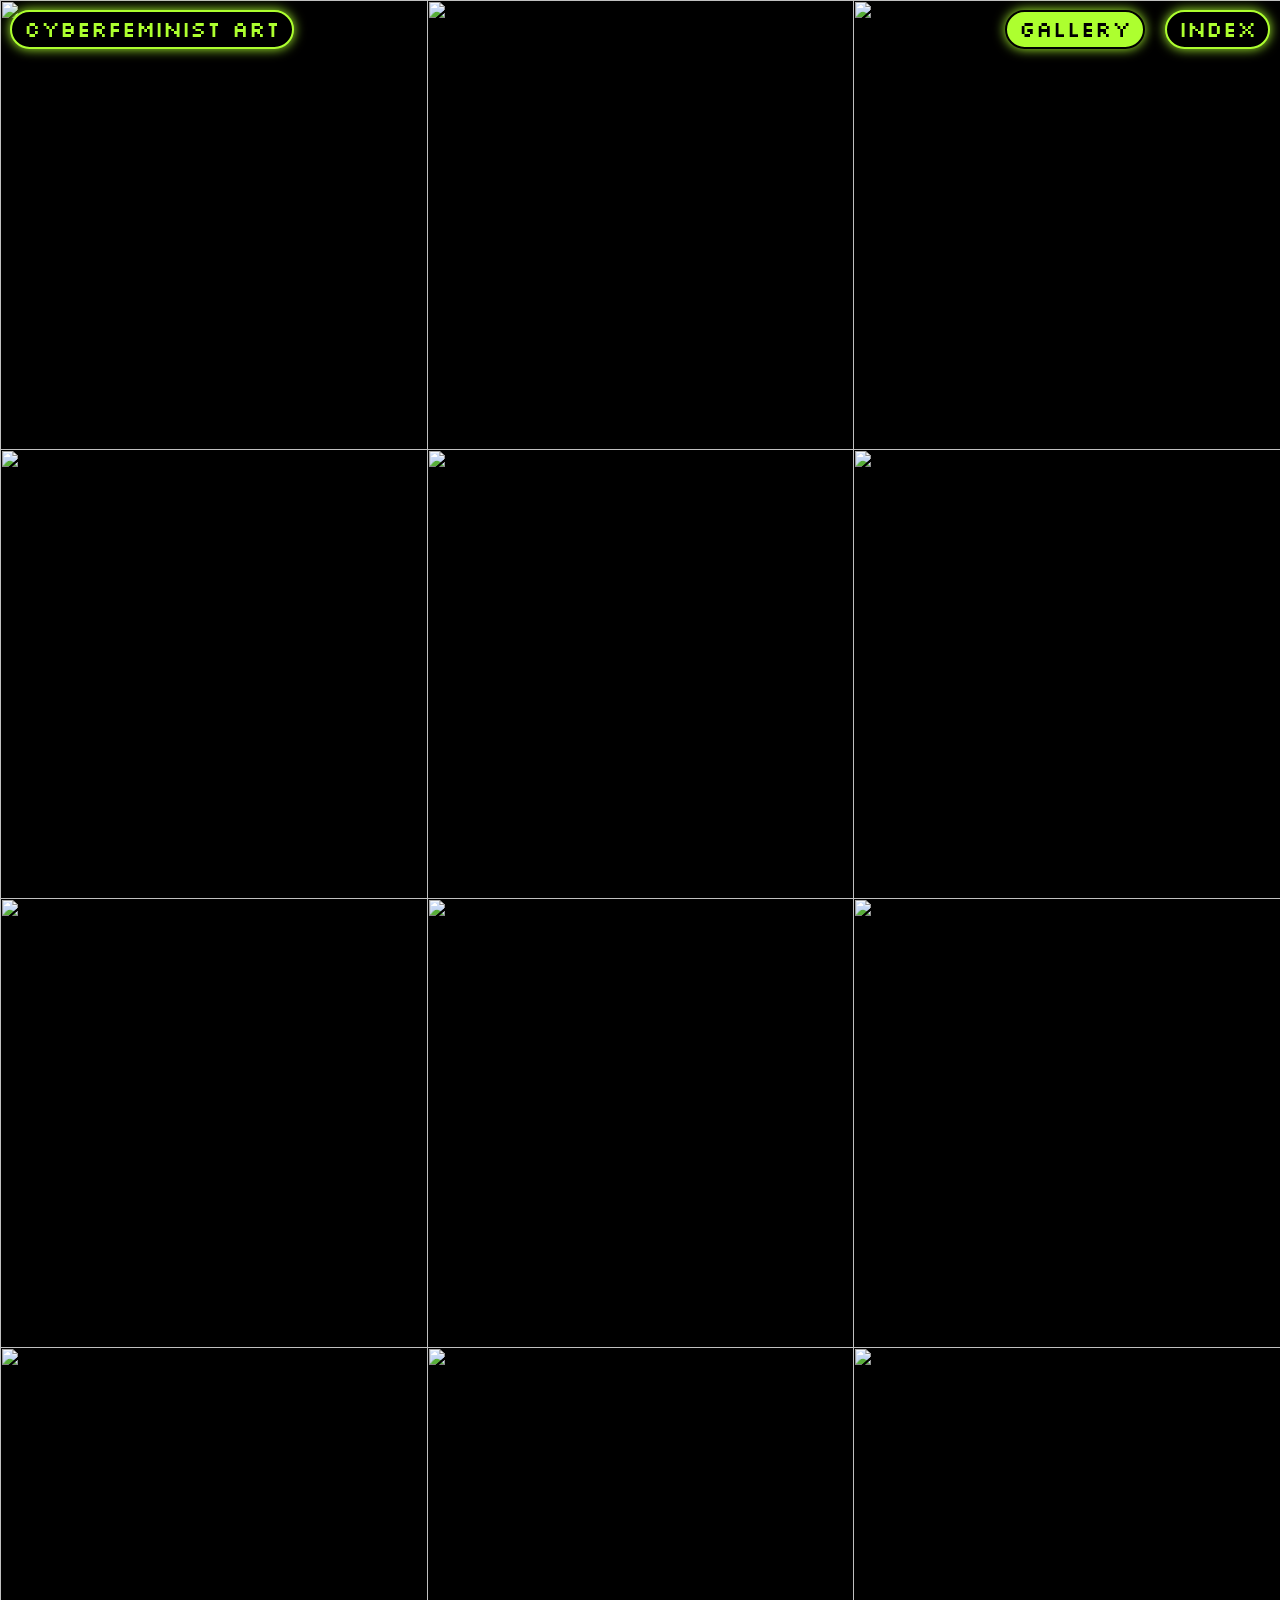
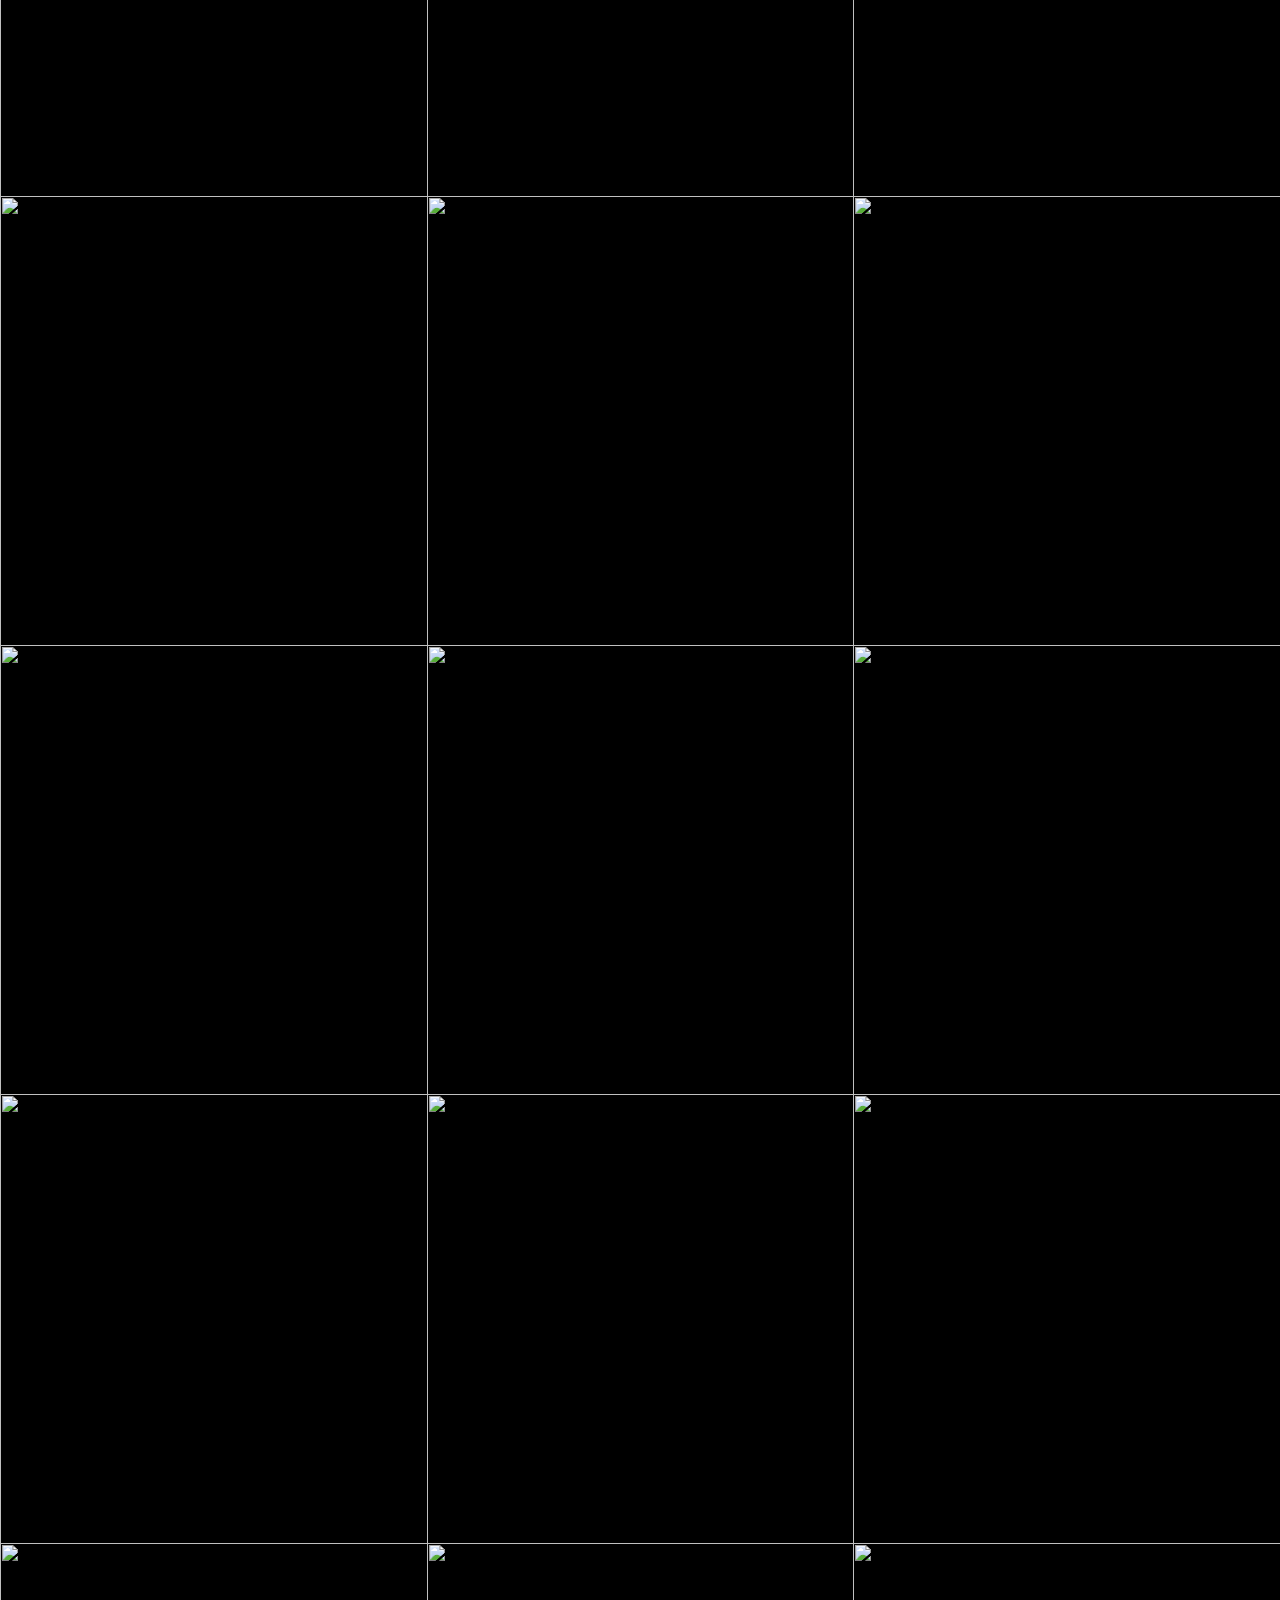
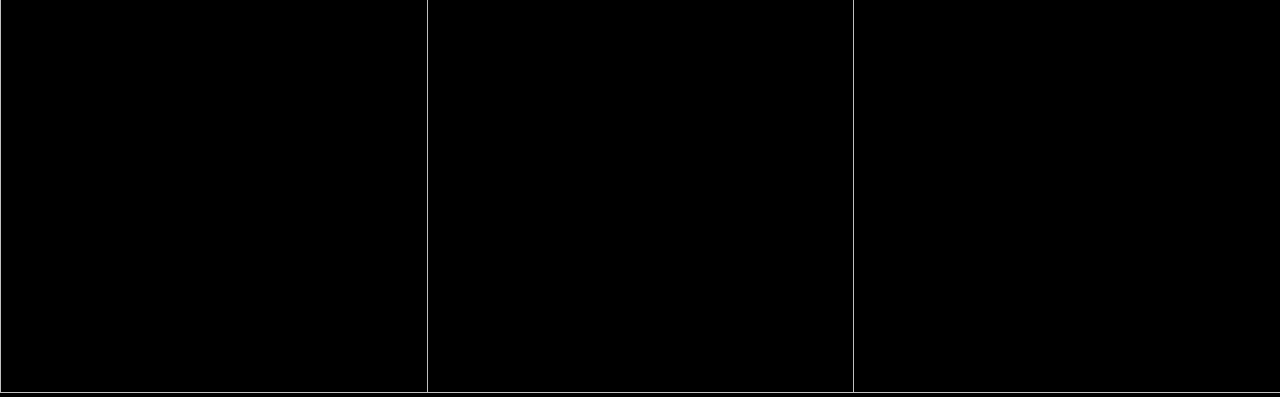
==== commit 5ba89738: "updates to data, minor tweaks on nav" ====
--- a/gallery.html
+++ b/gallery.html
@@ -13,8 +13,15 @@
 </div>
 		<div class="gallery-title">
 			<a href="home.html"><h1>Cyberfeminist Art</h1></a></div>
-		<div class="switch">
-			<a href="index.html"><h1>Index</h1></a></div>
+			<div class="switches">
+				<div class="switch1">
+					<a href="gallery.html"><h1>Gallery</h1></a>
+				</div>
+	
+				<div class="switch2">
+				<a href="index.html"><h1>Index</h1></a>
+				</div>
+			</div>
 		<ul id="data-list"></ul>
 	</body>
 </html>
--- a/assets/gallery.css
+++ b/assets/gallery.css
@@ -1,6 +1,7 @@
 @import url('https://fonts.googleapis.com/css2?family=Silkscreen:wght@400;700&display=swap');
 html, body {
   max-width: 100%;
+
 }
 
 body {
@@ -58,27 +59,50 @@
 .gallery-info h1:hover {
     color: black;
 }
-
-.switch {
-    position: fixed;
-    z-index: 1;
-    right: 0;
-    margin: 10px;
-    background-color: black;
-    border: 2px solid greenyellow;
-    border-radius: 30px;
-    padding: 2px 12px 4px 12px;
-    box-shadow: 0 0 12px 0px greenyellow;
-}
-
-.switch:hover {
-    background-color: greenyellow;
-    border: 2px solid black;
-}
-
-.switch h1:hover {
-    color: black;
-}
+.switches {
+  display: flex;
+  position: fixed;
+  justify-content: flex-end;
+  top: 0;
+  right: 0;
+}
+
+.switch1 {
+  position: block;
+  z-index: 1;
+  margin: 10px;
+  background-color: greenyellow;
+  border: 2px solid black;
+  border-radius: 30px;
+  padding: 2px 12px 4px 12px;
+  box-shadow: 0 0 12px 0px greenyellow;
+}
+
+.switch1 h1 {
+  color: black;
+}
+
+
+.switch2 {
+  position: block;
+  z-index: 1;
+  margin: 10px;
+  background-color: black;
+  border: 2px solid greenyellow;
+  border-radius: 30px;
+  padding: 2px 12px 4px 12px;
+  box-shadow: 0 0 12px 0px greenyellow;
+}
+
+.switch2:hover {
+  background-color: greenyellow;
+  border: 2px solid black;
+}
+
+.switch2 h1:hover {
+  color: black;
+}
+
 
 #data-list {
   display: flex;
